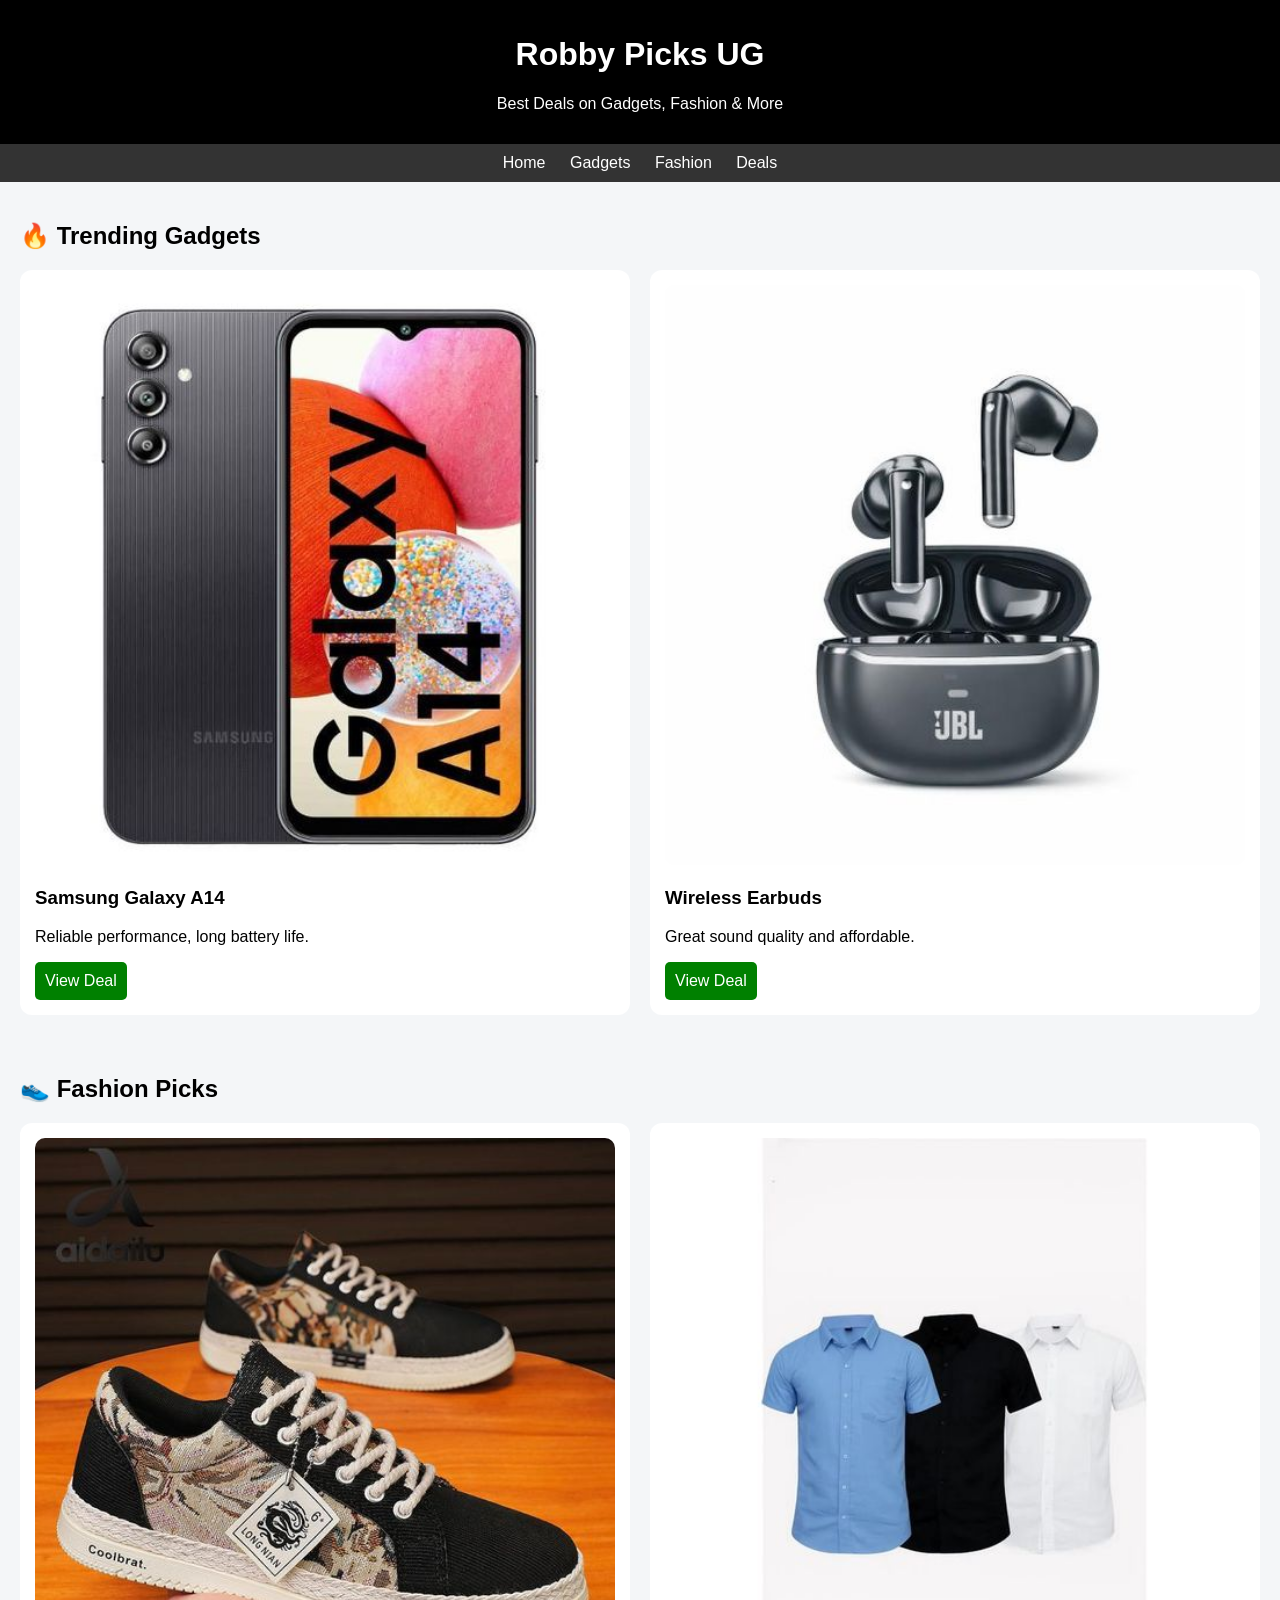
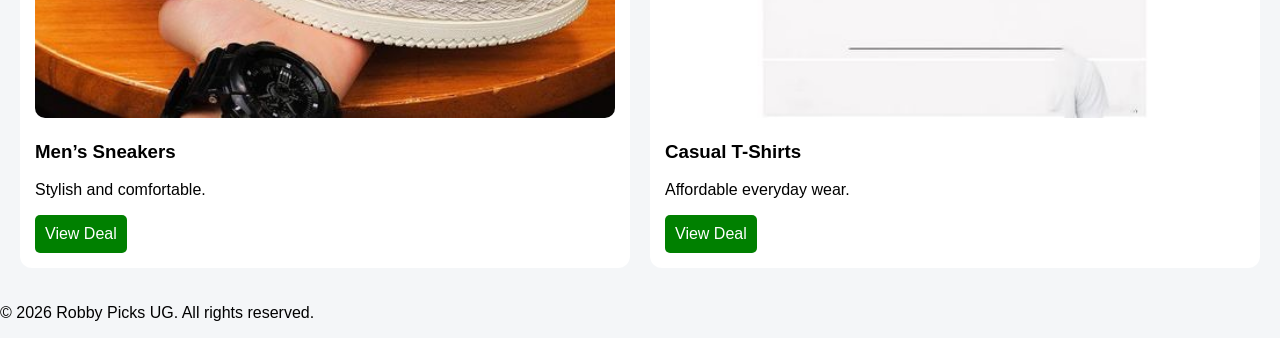
==== index.html @ 212c5e8d "Rename Index.html to index.html" ====
<!DOCTYPE html>
<html>
<head>
  <title>Robby Picks UG</title>
  <link rel="stylesheet" href="styles.css">
</head>

<body>

<header>
  <h1>Robby Picks UG</h1>
  <p>Best Deals on Gadgets, Fashion & More</p>
</header>

<nav>
  <a href="#">Home</a>
  <a href="#">Gadgets</a>
  <a href="#">Fashion</a>
  <a href="#">Deals</a>
</nav>

<div class="section">
  <h2>🔥 Trending Gadgets</h2>

  <div class="products">

    <div class="product">
      <img src="images/SamsungA14.jpg" alt="Samsung Galaxy A14">
      <h3>Samsung Galaxy A14</h3>
      <p>Reliable performance, long battery life.</p>
      <a href="#" class="btn">View Deal</a>
    </div>

    <div class="product">
      <img src="images/Earbuds.jpg" alt="Wireless Earbuds">
      <h3>Wireless Earbuds</h3>
      <p>Great sound quality and affordable.</p>
      <a href="#" class="btn">View Deal</a>
    </div>

  </div>
</div>

<div class="section">
  <h2>👟 Fashion Picks</h2>

  <div class="products">

    <div class="product">
      <img src="images/mens sneakers.jpg" alt="Sneakers">
      <h3>Men’s Sneakers</h3>
      <p>Stylish and comfortable.</p>
      <a href="#" class="btn">View Deal</a>
    </div>

    <div class="product">
      <img src="images/shirts.jpg" alt="T-Shirts">
      <h3>Casual T-Shirts</h3>
      <p>Affordable everyday wear.</p>
      <a href="#" class="btn">View Deal</a>
    </div>

  </div>
</div>
    
</body>
<footer>
    <p>&copy; 2026 Robby Picks UG. All rights reserved.</p>
</footer>

</body>
</html>
---- styles.css ----
body {
  font-family: Arial, sans-serif;
  margin: 0;
  background: #f4f6f8;
}

/* Header */
header {
  background: black;
  color: white;
  padding: 15px;
  text-align: center;
}

/* Navigation */
nav {
  background: #333;
  padding: 10px;
  text-align: center;
}

nav a {
  color: white;
  margin: 10px;
  text-decoration: none;
  transition: 0.3s;
}

nav a:hover {
  color: yellow;
}

/* Sections */
.section {
  padding: 20px;
}

/* Grid layout */
.products {
  display: grid;
  grid-template-columns: repeat(auto-fit, minmax(220px, 1fr));
  gap: 20px;
}

/* Product card */
.product {
  background: white;
  padding: 15px;
  border-radius: 12px;
  transition: 0.3s;
}

.product:hover {
  transform: translateY(-5px);
  box-shadow: 0 8px 20px rgba(0,0,0,0.15);
}

/* Product image */
.product img {
  width: 100%;
  border-radius: 10px;
}

/* Button */
.btn {
  display: inline-block;
  background: green;
  color: white;
  padding: 10px;
  text-decoration: none;
  border-radius: 5px;
  transition: 0.3s;
}

.btn:hover {
  background: darkgreen;
  transform: scale(1.05);
}
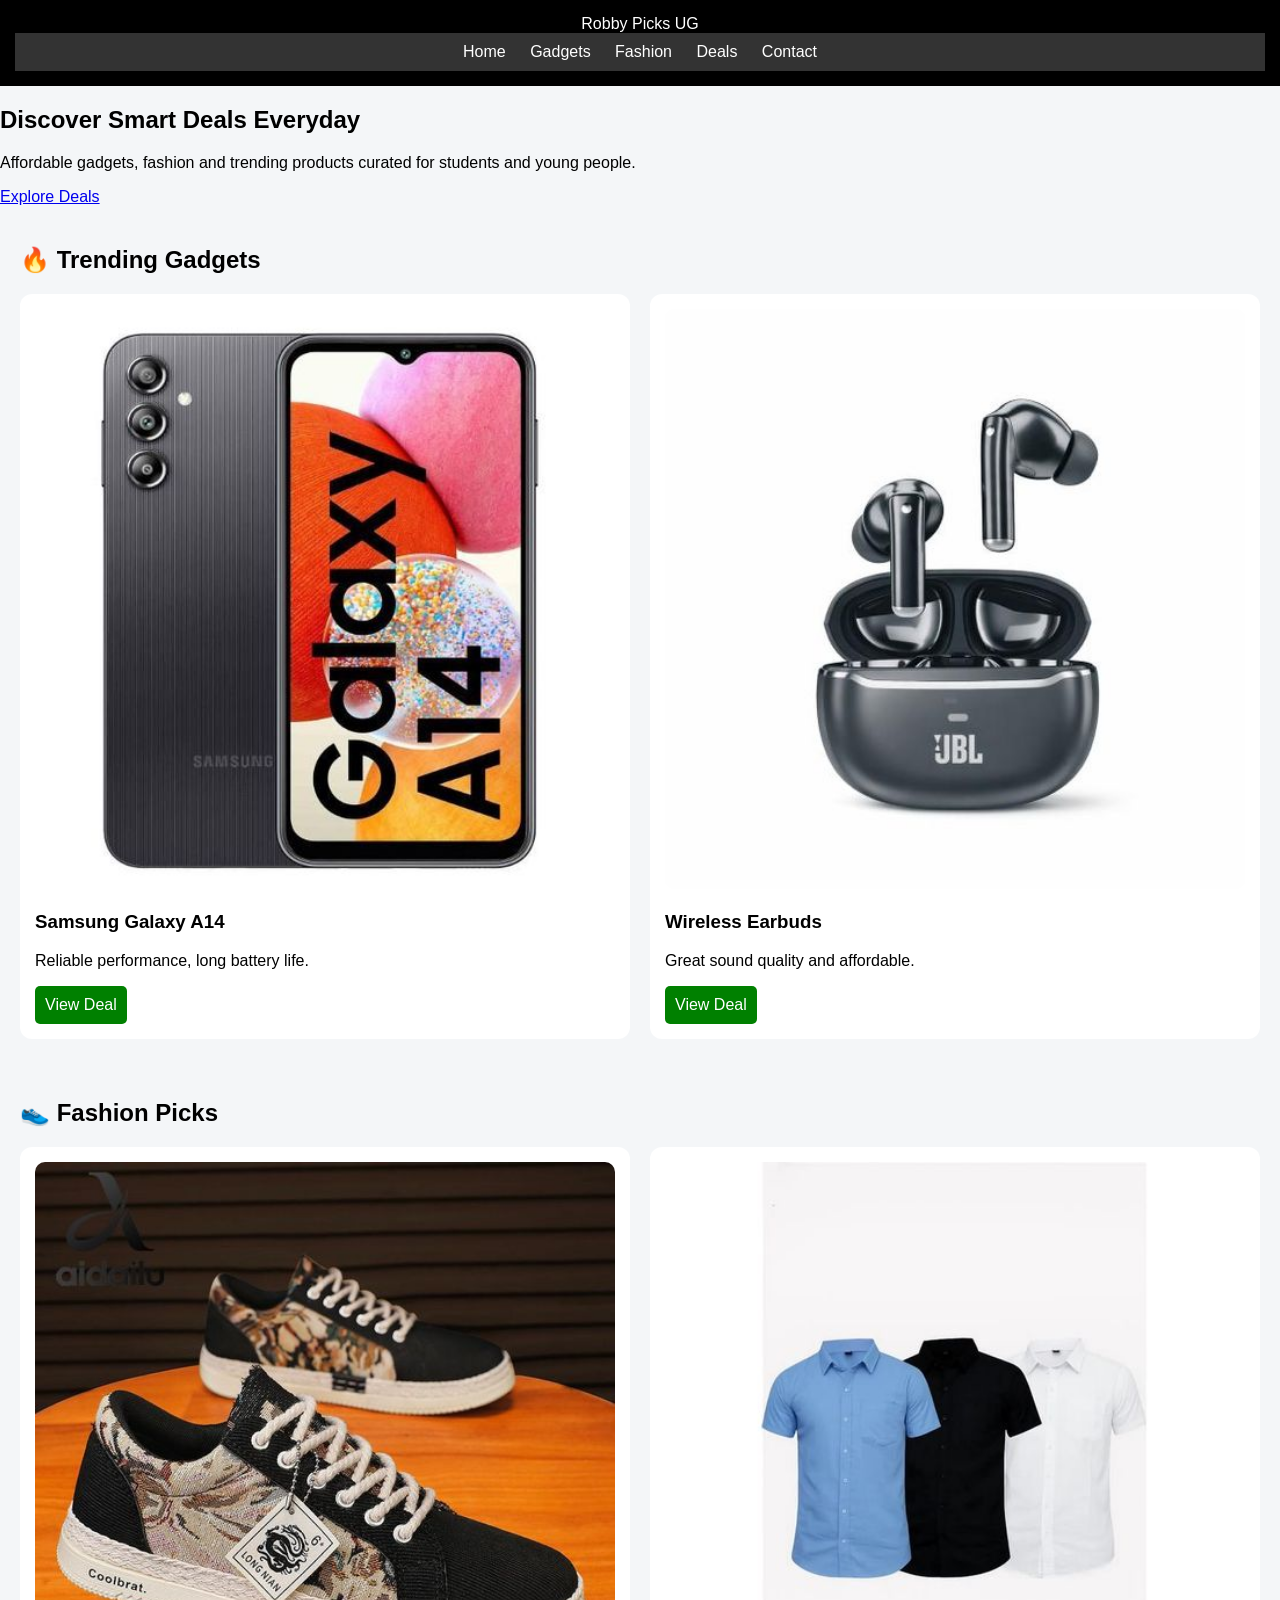
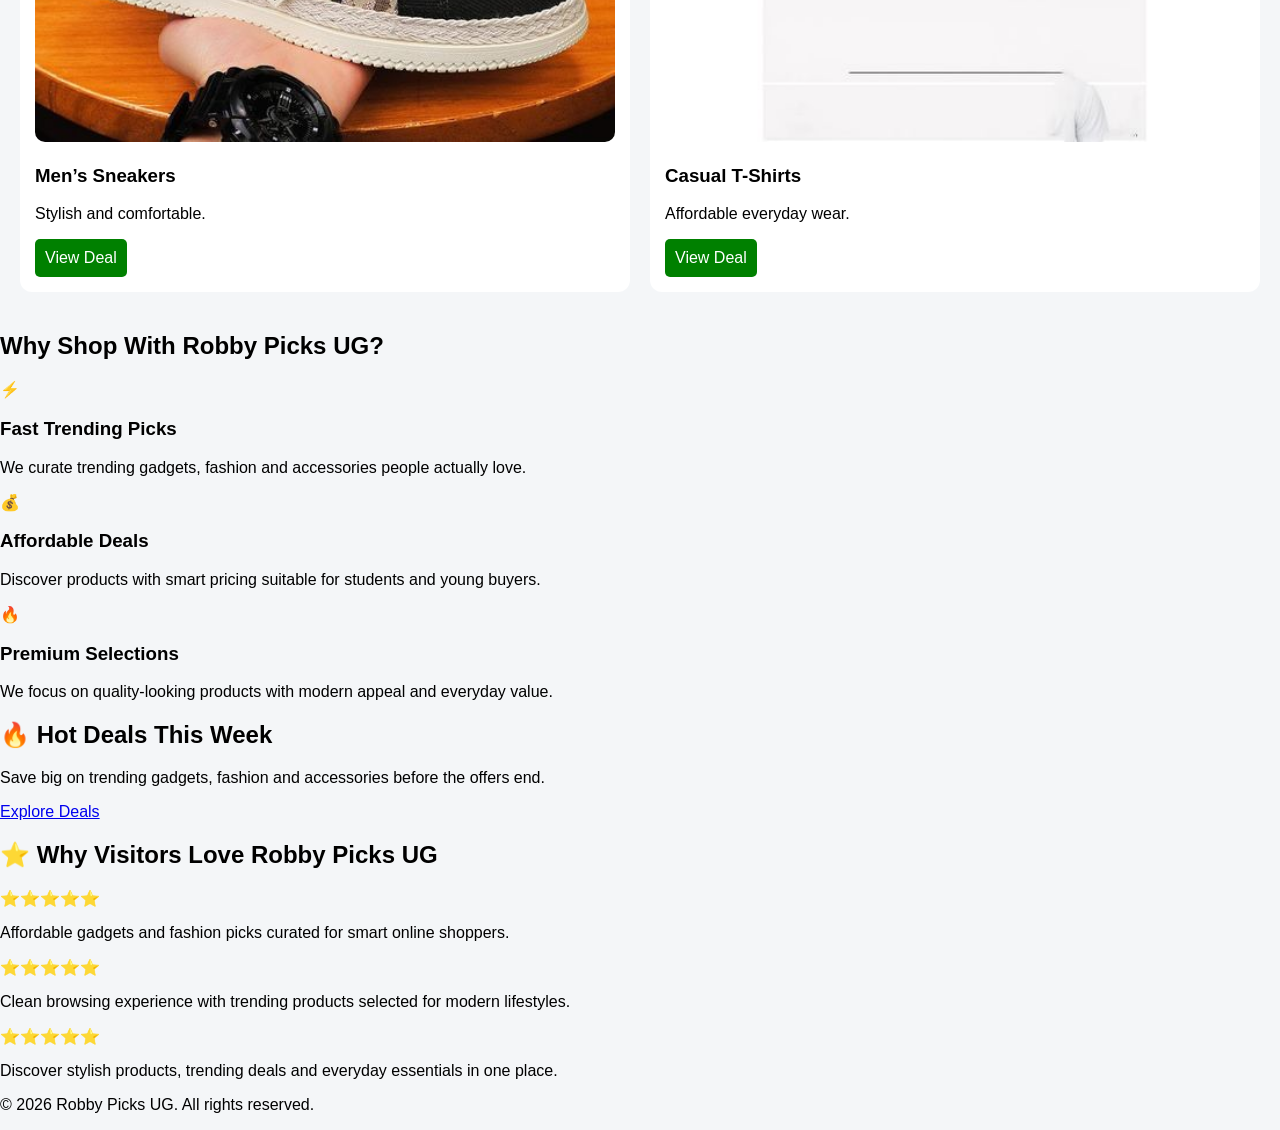
==== commit b78505a5: "Update index.html" ====
--- a/index.html
+++ b/index.html
@@ -7,23 +7,31 @@
 
 <body>
 
+<body>
+
 <header>
-  <h1>Robby Picks UG</h1>
-  <p>Best Deals on Gadgets, Fashion & More</p>
+  <div class="logo">Robby Picks UG</div>
+  <nav>
+    <a href="index.html">Home</a>
+    <a href="gadgets.html">Gadgets</a>
+    <a href="fashion.html">Fashion</a>
+    <a href="deals.html">Deals</a>
+    <a href="contact.html">Contact</a>
+  </nav>
 </header>
 
-<nav>
-  <a href="#">Home</a>
-  <a href="#">Gadgets</a>
-  <a href="#">Fashion</a>
-  <a href="#">Deals</a>
-</nav>
+<section class="hero">
+  <div class="hero-content">
+    <h1>Discover Smart Deals Everyday</h1>
+    <p>Affordable gadgets, fashion and trending products curated for students and young people.</p>
+    <a href="deals.html" class="hero-btn">Explore Deals</a>
+  </div>
+  
+</section>
 
 <div class="section">
   <h2>🔥 Trending Gadgets</h2>
-
   <div class="products">
-
     <div class="product">
       <img src="images/SamsungA14.jpg" alt="Samsung Galaxy A14">
       <h3>Samsung Galaxy A14</h3>
@@ -37,21 +45,20 @@
       <p>Great sound quality and affordable.</p>
       <a href="#" class="btn">View Deal</a>
     </div>
-
   </div>
 </div>
 
 <div class="section">
   <h2>👟 Fashion Picks</h2>
-
   <div class="products">
-
     <div class="product">
       <img src="images/mens sneakers.jpg" alt="Sneakers">
       <h3>Men’s Sneakers</h3>
       <p>Stylish and comfortable.</p>
       <a href="#" class="btn">View Deal</a>
-    </div>
+      
+    </div>
+    
 
     <div class="product">
       <img src="images/shirts.jpg" alt="T-Shirts">
@@ -59,11 +66,137 @@
       <p>Affordable everyday wear.</p>
       <a href="#" class="btn">View Deal</a>
     </div>
-
   </div>
 </div>
-    
-</body>
+<!-- WHY SHOP WITH US -->
+
+<section class="trust-section">
+
+  <h2>Why Shop With Robby Picks UG?</h2>
+
+  <div class="trust-container">
+
+
+    <div class="trust-box">
+
+      <div class="trust-icon">⚡</div>
+
+      <h3>Fast Trending Picks</h3>
+
+      <p>
+        We curate trending gadgets, fashion and accessories people actually love.
+      </p>
+
+    </div>
+
+
+
+    <div class="trust-box">
+
+      <div class="trust-icon">💰</div>
+
+      <h3>Affordable Deals</h3>
+
+      <p>
+        Discover products with smart pricing suitable for students and young buyers.
+      </p>
+
+    </div>
+
+
+
+    <div class="trust-box">
+
+      <div class="trust-icon">🔥</div>
+
+      <h3>Premium Selections</h3>
+
+      <p>
+        We focus on quality-looking products with modern appeal and everyday value.
+      </p>
+
+    </div>
+
+  </div>
+
+</section>
+<!-- FEATURED DEALS BANNER -->
+
+<section class="featured-banner">
+
+  <div class="banner-content">
+
+    <h2>🔥 Hot Deals This Week</h2>
+
+    <p>
+      Save big on trending gadgets, fashion and accessories before the offers end.
+    </p>
+
+    <a href="deals.html" class="banner-btn">
+      Explore Deals
+    </a>
+
+  </div>
+
+</section>
+<!-- WHY VISITORS LOVE US -->
+
+<section class="reviews-section">
+
+  <h2>⭐ Why Visitors Love Robby Picks UG</h2>
+
+  <div class="reviews-container">
+
+
+    <!-- CARD 1 -->
+
+    <div class="review-card">
+
+      <div class="stars">
+        ⭐⭐⭐⭐⭐
+      </div>
+
+      <p>
+        Affordable gadgets and fashion picks curated for smart online shoppers.
+      </p>
+
+    </div>
+
+
+
+    <!-- CARD 2 -->
+
+    <div class="review-card">
+
+      <div class="stars">
+        ⭐⭐⭐⭐⭐
+      </div>
+
+      <p>
+        Clean browsing experience with trending products selected for modern lifestyles.
+      </p>
+
+    </div>
+
+
+    <!-- CARD 3 -->
+
+    <div class="review-card">
+
+      <div class="stars">
+        ⭐⭐⭐⭐⭐
+      </div>
+
+      <p>
+        Discover stylish products, trending deals and everyday essentials in one place.
+      </p>
+
+    </div>
+
+  </div>
+
+</section>
+
 <footer>
     <p>&copy; 2026 Robby Picks UG. All rights reserved.</p>
 </footer>
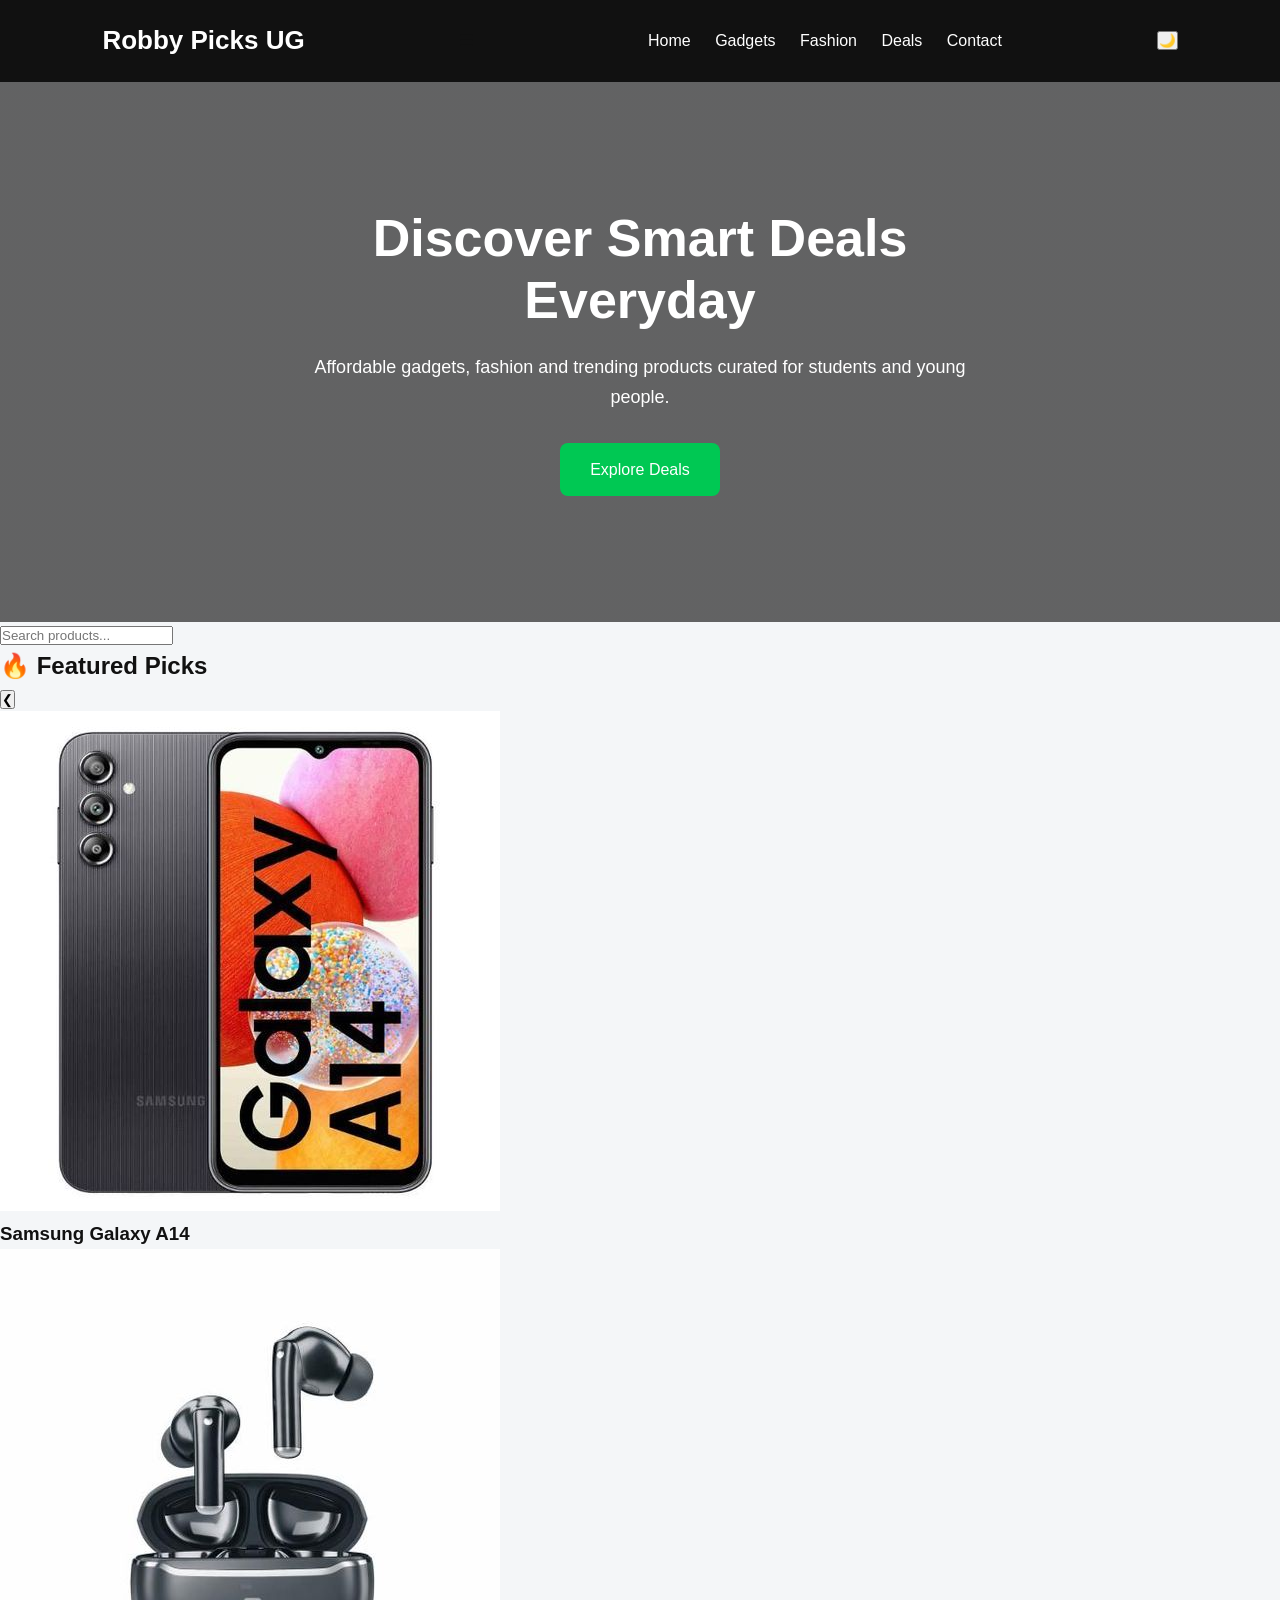
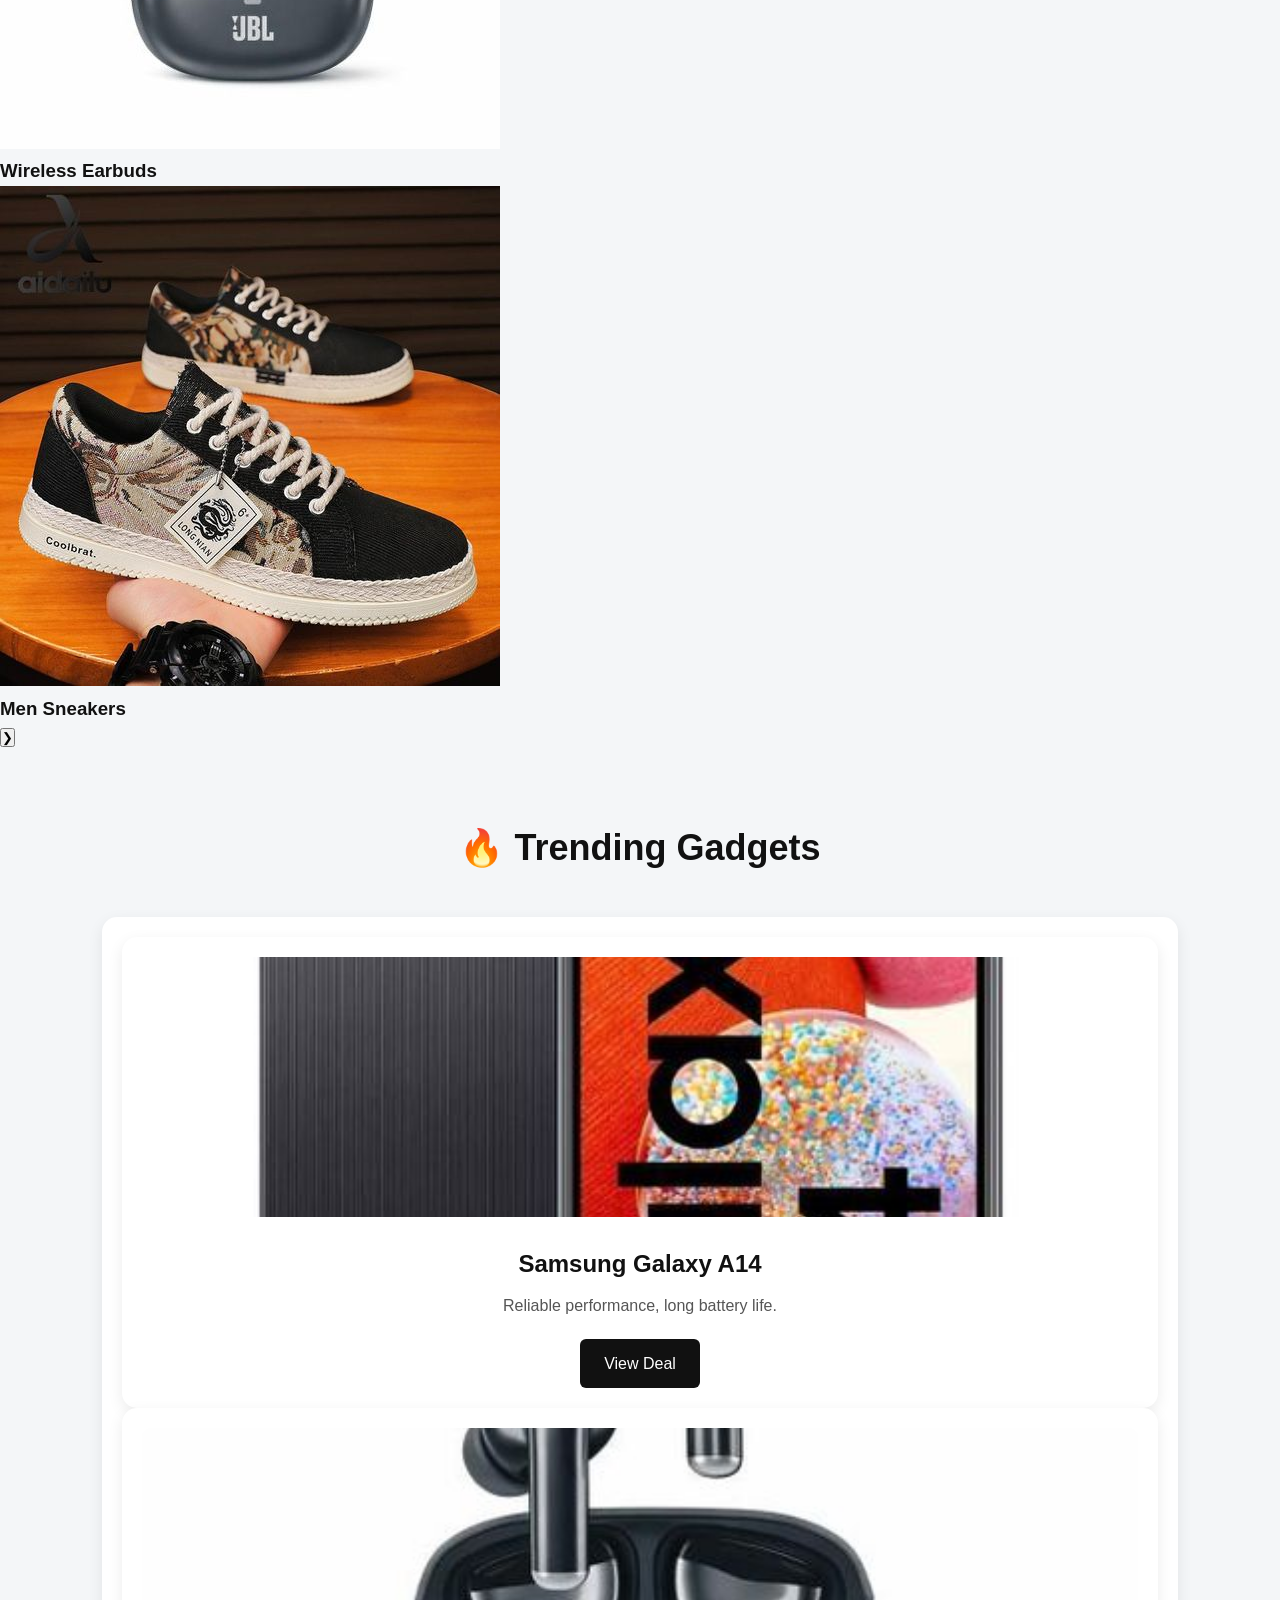
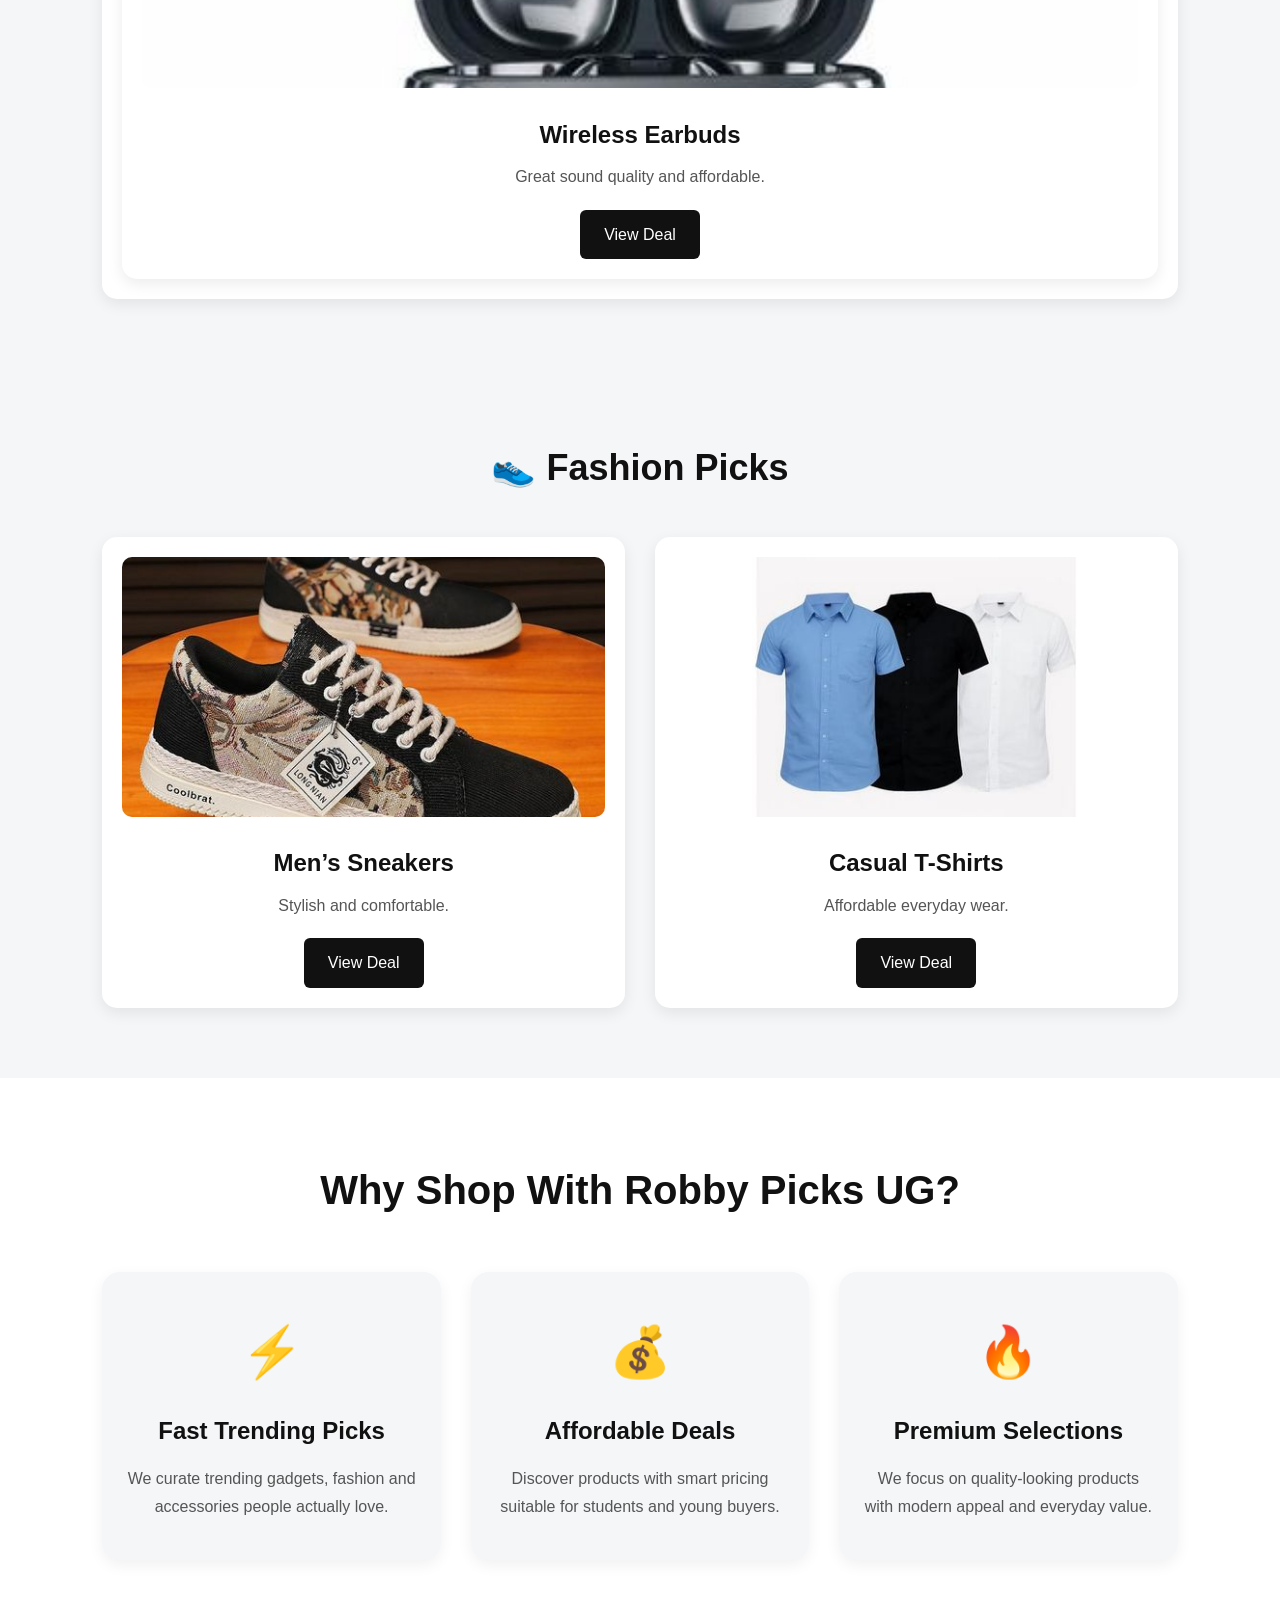
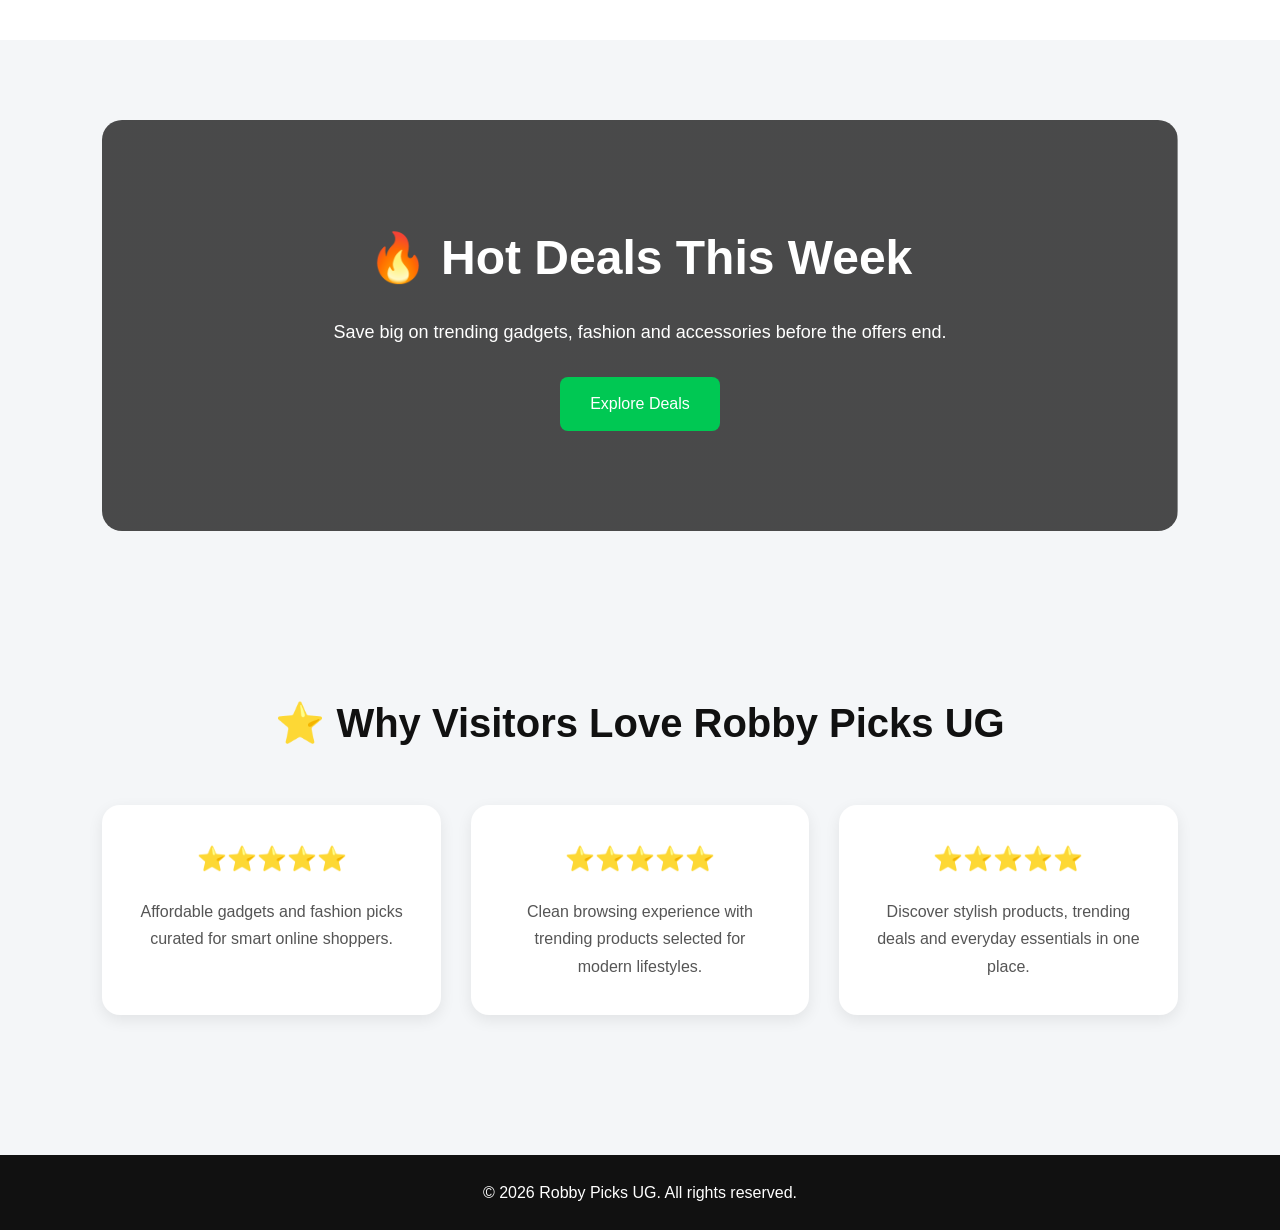
==== commit 19449838: "Update index.html" ====
--- a/index.html
+++ b/index.html
@@ -6,18 +6,25 @@
 </head>
 
 <body>
-
+<script scr="script.js">
+</script>
 <body>
 
 <header>
   <div class="logo">Robby Picks UG</div>
-  <nav>
+  <div class="menu-toggle" id="menuToggle">
+  ☰
+</div>
+  <nav id="navbar">
     <a href="index.html">Home</a>
     <a href="gadgets.html">Gadgets</a>
     <a href="fashion.html">Fashion</a>
     <a href="deals.html">Deals</a>
     <a href="contact.html">Contact</a>
   </nav>
+  <button id="darkModeToggle">
+  🌙
+</button>
 </header>
 
 <section class="hero">
@@ -29,16 +36,60 @@
   
 </section>
 
+ <!-- SEARCH BAR -->
+<div class="search-container">
+  <input
+  type="text"
+  id="searchInput"
+  placeholder="Search products...">
+
+</div>
+
+<!-- FEATURED SLIDER -->
+<section class="slider-section">
+  <h2>🔥 Featured Picks</h2>
+  <div class="slider-container">
+    <button class="slider-btn prev" id="prevBtn">
+      ❮
+    </button>
+    <div class="slider-track" id="sliderTrack">
+
+      <!-- ITEM 1 -->
+      <div class="slide">
+        <img src="images/SamsungA14.jpg"
+        alt="Samsung">
+        <h3>Samsung Galaxy A14</h3>
+      </div>
+
+      <!-- ITEM 2 -->
+      <div class="slide">
+        <img src="images/Earbuds.jpg"
+        alt="Earbuds">
+        <h3>Wireless Earbuds</h3>
+      </div>
+
+      <!-- ITEM 3 -->
+      <div class="slide">
+        <img src="images/mens sneakers.jpg"
+        alt="Sneakers">
+        <h3>Men Sneakers</h3>
+      </div>
+    </div>
+    <button class="slider-btn next" id="nextBtn">
+      ❯
+    </button>
+  </div>
+  
+</section>
 <div class="section">
   <h2>🔥 Trending Gadgets</h2>
-  <div class="products">
+  <div class="product searchable">
     <div class="product">
       <img src="images/SamsungA14.jpg" alt="Samsung Galaxy A14">
       <h3>Samsung Galaxy A14</h3>
       <p>Reliable performance, long battery life.</p>
       <a href="#" class="btn">View Deal</a>
     </div>
-
     <div class="product">
       <img src="images/Earbuds.jpg" alt="Wireless Earbuds">
       <h3>Wireless Earbuds</h3>
@@ -47,7 +98,6 @@
     </div>
   </div>
 </div>
-
 <div class="section">
   <h2>👟 Fashion Picks</h2>
   <div class="products">
@@ -58,8 +108,6 @@
       <a href="#" class="btn">View Deal</a>
       
     </div>
-    
-
     <div class="product">
       <img src="images/shirts.jpg" alt="T-Shirts">
       <h3>Casual T-Shirts</h3>
@@ -68,138 +116,95 @@
     </div>
   </div>
 </div>
+
 <!-- WHY SHOP WITH US -->
-
-<section class="trust-section">
-
+<section class="trust-section reveal">
   <h2>Why Shop With Robby Picks UG?</h2>
-
   <div class="trust-container">
-
-
     <div class="trust-box">
-
       <div class="trust-icon">⚡</div>
-
       <h3>Fast Trending Picks</h3>
-
-      <p>
-        We curate trending gadgets, fashion and accessories people actually love.
-      </p>
-
-    </div>
-
-
+      <p>We curate trending gadgets, fashion and accessories people actually love.
+      </p>
+
+    </div>
 
     <div class="trust-box">
-
       <div class="trust-icon">💰</div>
-
       <h3>Affordable Deals</h3>
-
       <p>
         Discover products with smart pricing suitable for students and young buyers.
       </p>
-
-    </div>
-
-
-
+    </div>
     <div class="trust-box">
-
       <div class="trust-icon">🔥</div>
-
       <h3>Premium Selections</h3>
-
       <p>
         We focus on quality-looking products with modern appeal and everyday value.
       </p>
-
-    </div>
-
-  </div>
-
-</section>
+    </div>
+  </div>
+</section>
+
 <!-- FEATURED DEALS BANNER -->
-
-<section class="featured-banner">
-
+<section class="featured-banner reveal">
   <div class="banner-content">
-
     <h2>🔥 Hot Deals This Week</h2>
-
     <p>
       Save big on trending gadgets, fashion and accessories before the offers end.
     </p>
-
     <a href="deals.html" class="banner-btn">
       Explore Deals
     </a>
-
-  </div>
-
-</section>
+  </div>
+
+</section>
+
 <!-- WHY VISITORS LOVE US -->
-
-<section class="reviews-section">
-
+<section class="reviews-section reveal">
   <h2>⭐ Why Visitors Love Robby Picks UG</h2>
-
   <div class="reviews-container">
 
-
     <!-- CARD 1 -->
-
     <div class="review-card">
-
       <div class="stars">
         ⭐⭐⭐⭐⭐
       </div>
-
       <p>
         Affordable gadgets and fashion picks curated for smart online shoppers.
       </p>
-
-    </div>
-
-
+    </div>
 
     <!-- CARD 2 -->
-
     <div class="review-card">
-
       <div class="stars">
         ⭐⭐⭐⭐⭐
       </div>
-
       <p>
         Clean browsing experience with trending products selected for modern lifestyles.
       </p>
-
-    </div>
-
+    </div>
 
     <!-- CARD 3 -->
-
     <div class="review-card">
-
       <div class="stars">
         ⭐⭐⭐⭐⭐
       </div>
-
       <p>
         Discover stylish products, trending deals and everyday essentials in one place.
       </p>
-
-    </div>
-
-  </div>
-
-</section>
-
+    </div>
+  </div>
+</section>
 <footer>
     <p>&copy; 2026 Robby Picks UG. All rights reserved.</p>
 </footer>
 
+<!-- BACK TO TOP BUTTON -->
+<button id="backToTop">
+  ↑
+</button>
+<script src="script.js"></script>
+
 </body>
 </html>
--- a/styles.css
+++ b/styles.css
@@ -1,78 +1,615 @@
+/* =========================================
+   ROBBY PICKS UG - PREMIUM CSS
+========================================= */
+
+
+/* ===== GLOBAL RESET ===== */
+
+* {
+  margin: 0;
+  padding: 0;
+  box-sizing: border-box;
+}
+
+
+/* ===== BODY ===== */
+
 body {
   font-family: Arial, sans-serif;
-  margin: 0;
   background: #f4f6f8;
-}
-
-/* Header */
+  color: #111;
+  line-height: 1.6;
+}
+
+
+/* =========================================
+   HEADER / NAVBAR
+========================================= */
+
 header {
-  background: black;
-  color: white;
-  padding: 15px;
+  display: flex;
+  justify-content: space-between;
+  align-items: center;
+
+  padding: 20px 8%;
+
+  background: #111;
+
+  position: sticky;
+  top: 0;
+
+  z-index: 1000;
+}
+
+.logo {
+  color: white;
+  font-size: 26px;
+  font-weight: bold;
+}
+
+nav a {
+  color: white;
+  text-decoration: none;
+
+  margin-left: 20px;
+
+  transition: 0.3s;
+}
+
+nav a:hover {
+  color: #00c853;
+}
+
+
+/* =========================================
+   HERO SECTION
+========================================= */
+
+.hero {
+
+  height: 60vh;
+
+  background:
+  linear-gradient(rgba(0,0,0,0.6),
+  rgba(0,0,0,0.6)),
+  url('images/hero.jpg');
+
+  background-size: cover;
+  background-position: center;
+
+  display: flex;
+  justify-content: center;
+  align-items: center;
+
   text-align: center;
-}
-
-/* Navigation */
-nav {
-  background: #333;
-  padding: 10px;
+
+  color: white;
+
+  padding: 40px 20px;
+}
+
+.hero-content {
+  max-width: 700px;
+}
+
+.hero-content h1 {
+  font-size: 52px;
+  margin-bottom: 20px;
+  line-height: 1.2;
+}
+
+.hero-content p {
+  font-size: 18px;
+  margin-bottom: 30px;
+  line-height: 1.7;
+}
+
+
+/* HERO BUTTON */
+
+.hero-btn {
+
+  display: inline-block;
+
+  background: #00c853;
+
+  color: white;
+
+  padding: 14px 30px;
+
+  border-radius: 8px;
+
+  text-decoration: none;
+
+  transition: 0.3s;
+}
+
+.hero-btn:hover {
+  background: #009624;
+  transform: scale(1.05);
+}
+
+
+/* =========================================
+   PRODUCT SECTIONS
+========================================= */
+
+.section {
+  padding: 70px 8%;
+}
+
+.section h2 {
   text-align: center;
-}
-
-nav a {
-  color: white;
-  margin: 10px;
+  margin-bottom: 40px;
+  font-size: 36px;
+}
+
+
+/* PRODUCT GRID */
+
+.products {
+
+  display: grid;
+
+  grid-template-columns:
+  repeat(auto-fit, minmax(260px, 1fr));
+
+  gap: 30px;
+}
+
+
+/* PRODUCT CARD */
+
+.product {
+
+  background: white;
+
+  padding: 20px;
+
+  border-radius: 15px;
+
+  text-align: center;
+
+  transition: 0.3s;
+
+  box-shadow: 0 5px 15px rgba(0,0,0,0.08);
+}
+
+.product:hover {
+
+  transform: translateY(-8px);
+
+  box-shadow: 0 12px 25px rgba(0,0,0,0.15);
+}
+
+
+/* PRODUCT IMAGE */
+
+.product img {
+
+  width: 100%;
+
+  height: 260px;
+
+  object-fit: cover;
+
+  border-radius: 10px;
+
+  margin-bottom: 20px;
+}
+
+
+/* PRODUCT TEXT */
+
+.product h3 {
+  margin-bottom: 10px;
+  font-size: 24px;
+}
+
+.product p {
+  color: #555;
+  margin-bottom: 20px;
+}
+
+
+/* PRODUCT BUTTON */
+
+.btn {
+
+  display: inline-block;
+
+  background: #111;
+
+  color: white;
+
+  padding: 12px 24px;
+
+  border-radius: 6px;
+
   text-decoration: none;
-  transition: 0.3s;
-}
-
-nav a:hover {
-  color: yellow;
-}
-
-/* Sections */
-.section {
-  padding: 20px;
-}
-
-/* Grid layout */
-.products {
+
+  transition: 0.3s;
+}
+
+.btn:hover {
+  background: #00c853;
+}
+
+
+/* =========================================
+   TRUST SECTION
+========================================= */
+
+.trust-section {
+
+  padding: 80px 8%;
+
+  background: white;
+
+  text-align: center;
+}
+
+.trust-section h2 {
+
+  font-size: 40px;
+
+  margin-bottom: 50px;
+}
+
+
+/* TRUST GRID */
+
+.trust-container {
+
   display: grid;
-  grid-template-columns: repeat(auto-fit, minmax(220px, 1fr));
-  gap: 20px;
-}
-
-/* Product card */
-.product {
+
+  grid-template-columns:
+  repeat(auto-fit, minmax(250px, 1fr));
+
+  gap: 30px;
+}
+
+
+/* TRUST BOX */
+
+.trust-box {
+
+  background: #f4f6f8;
+
+  padding: 40px 25px;
+
+  border-radius: 18px;
+
+  transition: 0.3s;
+
+  box-shadow: 0 5px 15px rgba(0,0,0,0.06);
+}
+
+.trust-box:hover {
+
+  transform: translateY(-10px);
+
+  box-shadow: 0 12px 25px rgba(0,0,0,0.12);
+}
+
+
+/* TRUST ICON */
+
+.trust-icon {
+
+  font-size: 50px;
+
+  margin-bottom: 20px;
+}
+
+
+/* TRUST TEXT */
+
+.trust-box h3 {
+
+  margin-bottom: 15px;
+
+  font-size: 24px;
+}
+
+.trust-box p {
+
+  color: #555;
+
+  line-height: 1.7;
+}
+
+
+/* =========================================
+   FEATURED BANNER
+========================================= */
+
+.featured-banner {
+
+  margin: 80px 8%;
+
+  border-radius: 20px;
+
+  overflow: hidden;
+
+  background:
+  linear-gradient(rgba(0,0,0,0.7),
+  rgba(0,0,0,0.7)),
+  url('images/hero.jpg');
+
+  background-size: cover;
+  background-position: center;
+
+  padding: 100px 40px;
+
+  text-align: center;
+
+  color: white;
+}
+
+
+/* BANNER TEXT */
+
+.banner-content h2 {
+
+  font-size: 48px;
+
+  margin-bottom: 20px;
+}
+
+.banner-content p {
+
+  font-size: 18px;
+
+  max-width: 700px;
+
+  margin: auto;
+
+  margin-bottom: 30px;
+
+  line-height: 1.7;
+}
+
+
+/* BANNER BUTTON */
+
+.banner-btn {
+
+  display: inline-block;
+
+  background: #00c853;
+
+  color: white;
+
+  padding: 14px 30px;
+
+  border-radius: 8px;
+
+  text-decoration: none;
+
+  transition: 0.3s;
+}
+
+.banner-btn:hover {
+
+  background: #009624;
+
+  transform: scale(1.05);
+}
+
+
+/* =========================================
+   REVIEWS SECTION
+========================================= */
+
+.reviews-section {
+
+  padding: 80px 8%;
+
+  background: #f4f6f8;
+
+  text-align: center;
+}
+
+.reviews-section h2 {
+
+  font-size: 40px;
+
+  margin-bottom: 50px;
+}
+
+
+/* REVIEWS GRID */
+
+.reviews-container {
+
+  display: grid;
+
+  grid-template-columns:
+  repeat(auto-fit, minmax(280px, 1fr));
+
+  gap: 30px;
+}
+
+
+/* REVIEW CARD */
+
+.review-card {
+
   background: white;
-  padding: 15px;
-  border-radius: 12px;
-  transition: 0.3s;
-}
-
-.product:hover {
-  transform: translateY(-5px);
-  box-shadow: 0 8px 20px rgba(0,0,0,0.15);
-}
-
-/* Product image */
-.product img {
-  width: 100%;
-  border-radius: 10px;
-}
-
-/* Button */
-.btn {
-  display: inline-block;
-  background: green;
-  color: white;
-  padding: 10px;
+
+  padding: 35px;
+
+  border-radius: 18px;
+
+  transition: 0.3s;
+
+  box-shadow: 0 5px 15px rgba(0,0,0,0.08);
+}
+
+.review-card:hover {
+
+  transform: translateY(-10px);
+
+  box-shadow: 0 12px 25px rgba(0,0,0,0.12);
+}
+
+
+/* STARS */
+
+.stars {
+
+  font-size: 24px;
+
+  margin-bottom: 20px;
+}
+
+
+/* REVIEW TEXT */
+
+.review-card p {
+
+  color: #555;
+
+  line-height: 1.7;
+}
+
+
+/* =========================================
+   WHATSAPP BUTTON
+========================================= */
+
+.whatsapp-btn {
+
+  position: fixed;
+
+  bottom: 25px;
+  right: 25px;
+
+  width: 65px;
+  height: 65px;
+
+  background: #25D366;
+
+  color: white;
+
+  font-size: 32px;
+
+  border-radius: 50%;
+
+  display: flex;
+  justify-content: center;
+  align-items: center;
+
   text-decoration: none;
-  border-radius: 5px;
-  transition: 0.3s;
-}
-
-.btn:hover {
-  background: darkgreen;
-  transform: scale(1.05);
-}+
+  box-shadow: 0 5px 15px rgba(0,0,0,0.2);
+
+  transition: 0.3s;
+
+  z-index: 1000;
+}
+
+.whatsapp-btn:hover {
+
+  transform: scale(1.1);
+
+  background: #1ebe5d;
+}
+
+
+/* =========================================
+   FOOTER
+========================================= */
+
+footer {
+
+  text-align: center;
+
+  padding: 25px;
+
+  background: #111;
+
+  color: white;
+
+  margin-top: 60px;
+}
+
+
+/* =========================================
+   MOBILE RESPONSIVE
+========================================= */
+
+@media (max-width: 768px) {
+
+  header {
+
+    flex-direction: column;
+
+    padding: 15px 5%;
+  }
+
+  nav {
+
+    margin-top: 10px;
+  }
+
+  nav a {
+
+    margin: 0 10px;
+
+    font-size: 14px;
+  }
+
+  .hero {
+
+    height: 45vh;
+
+    padding: 50px 20px;
+  }
+
+  .hero-content h1 {
+
+    font-size: 32px;
+
+    line-height: 1.3;
+  }
+
+  .hero-content p {
+
+    font-size: 15px;
+  }
+
+  .section {
+
+    padding: 50px 5%;
+  }
+
+  .section h2,
+  .trust-section h2,
+  .reviews-section h2 {
+
+    font-size: 30px;
+  }
+
+  .banner-content h2 {
+
+    font-size: 34px;
+  }
+
+  .banner-content p {
+
+    font-size: 15px;
+  }
+
+  .featured-banner {
+
+    padding: 70px 20px;
+  }
+
+  .product img {
+
+    height: 220px;
+  }
+
+}
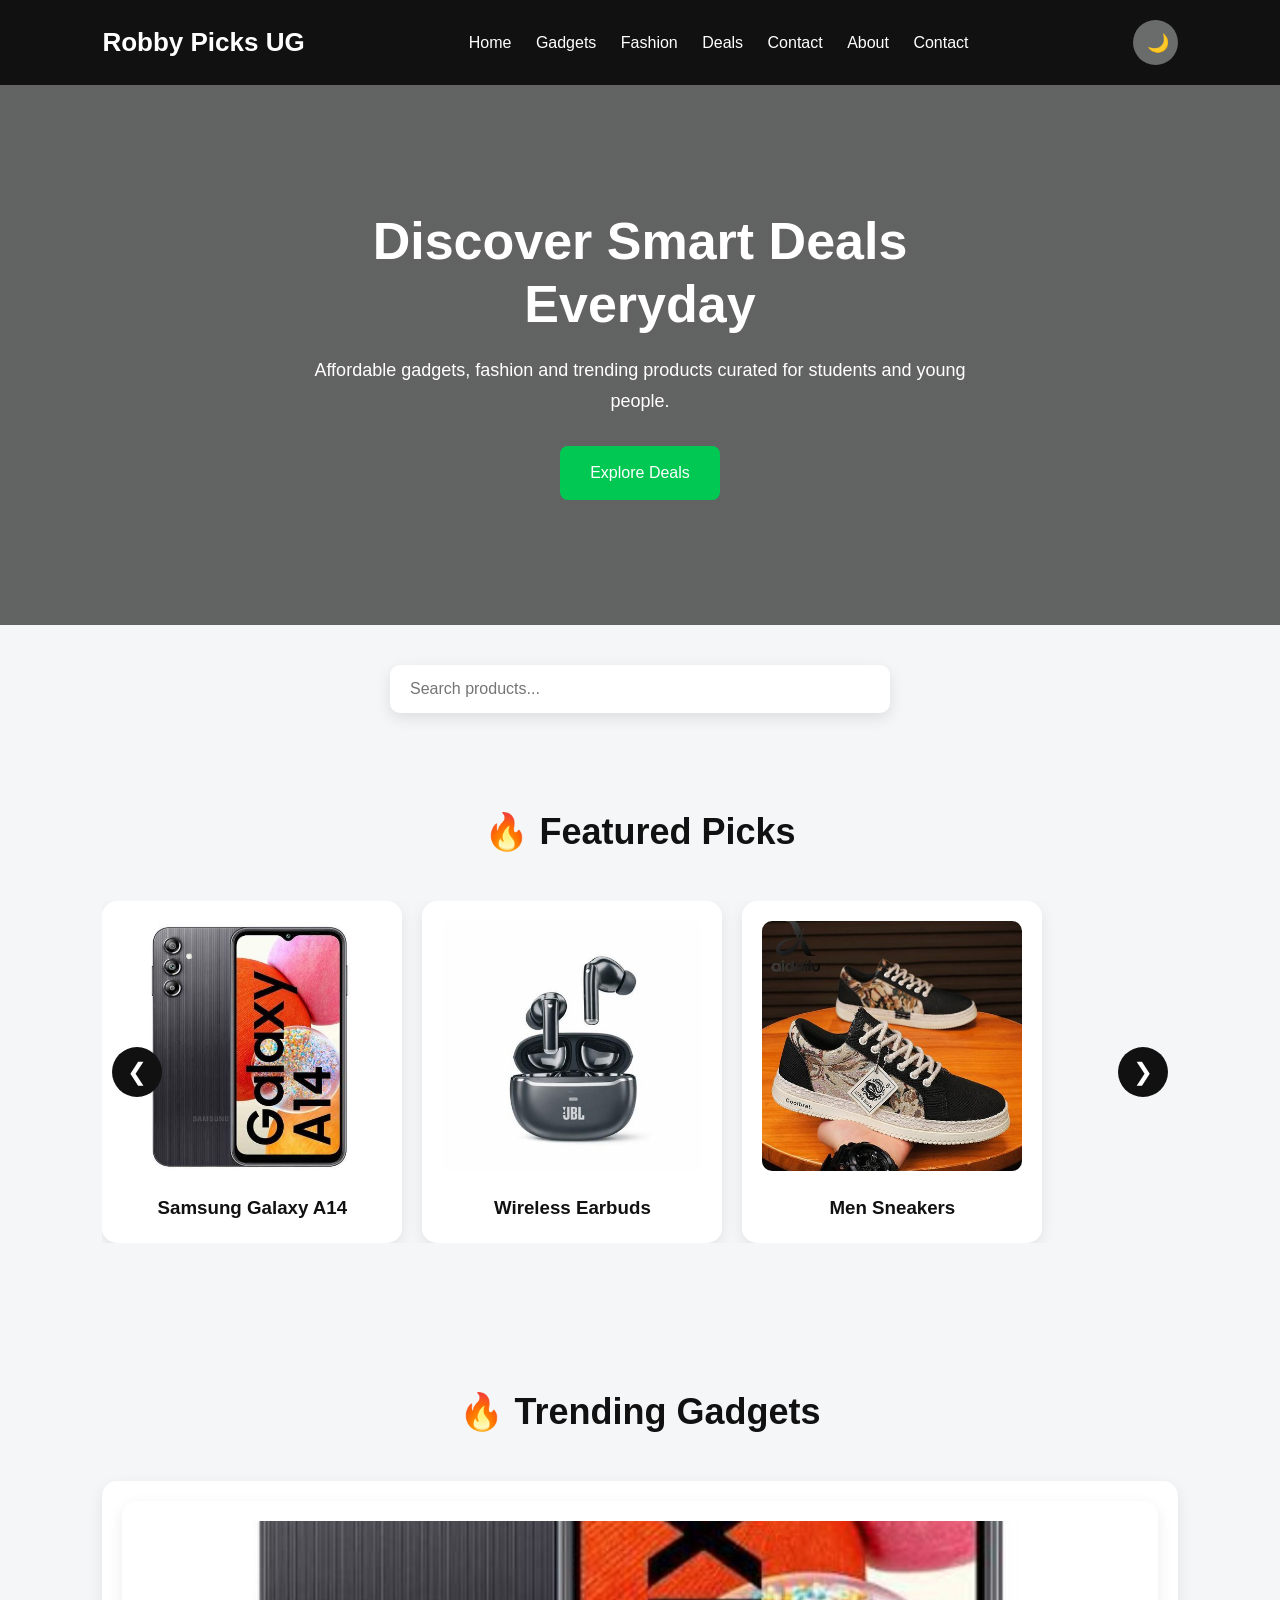
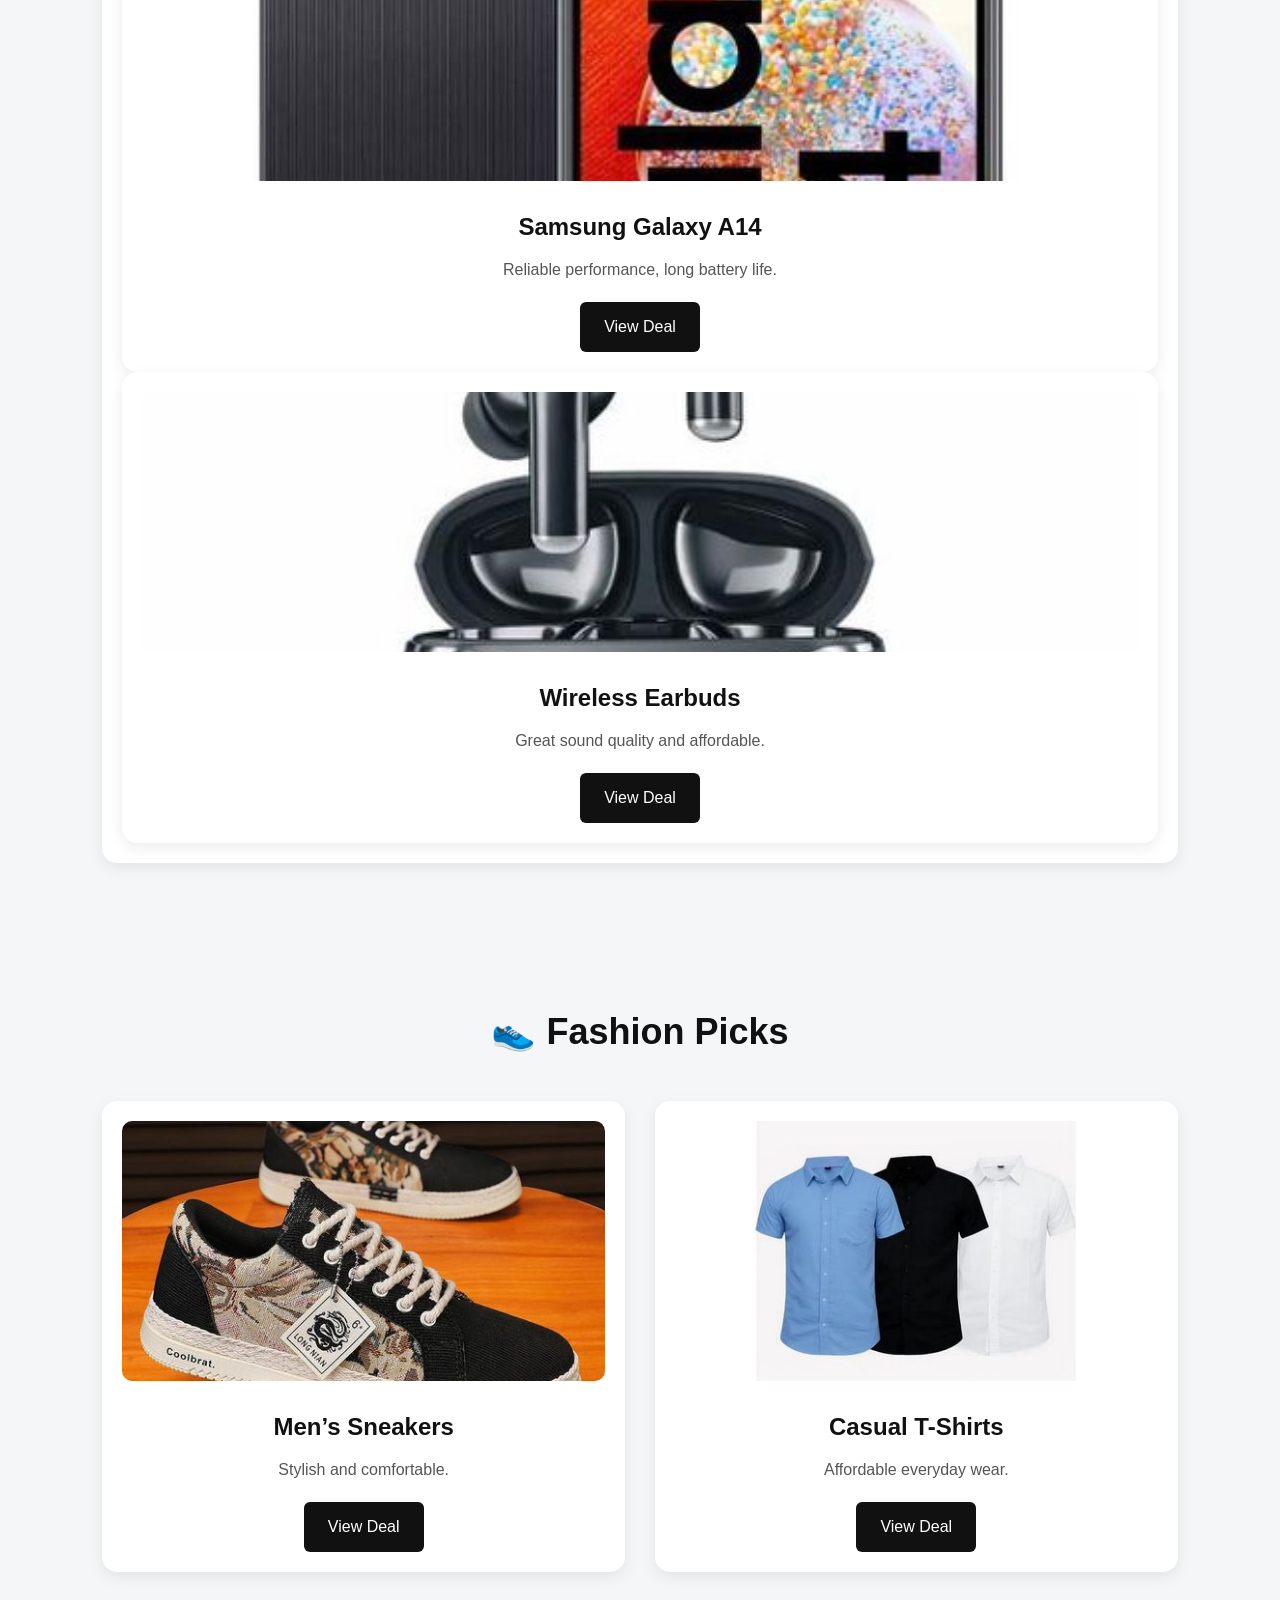
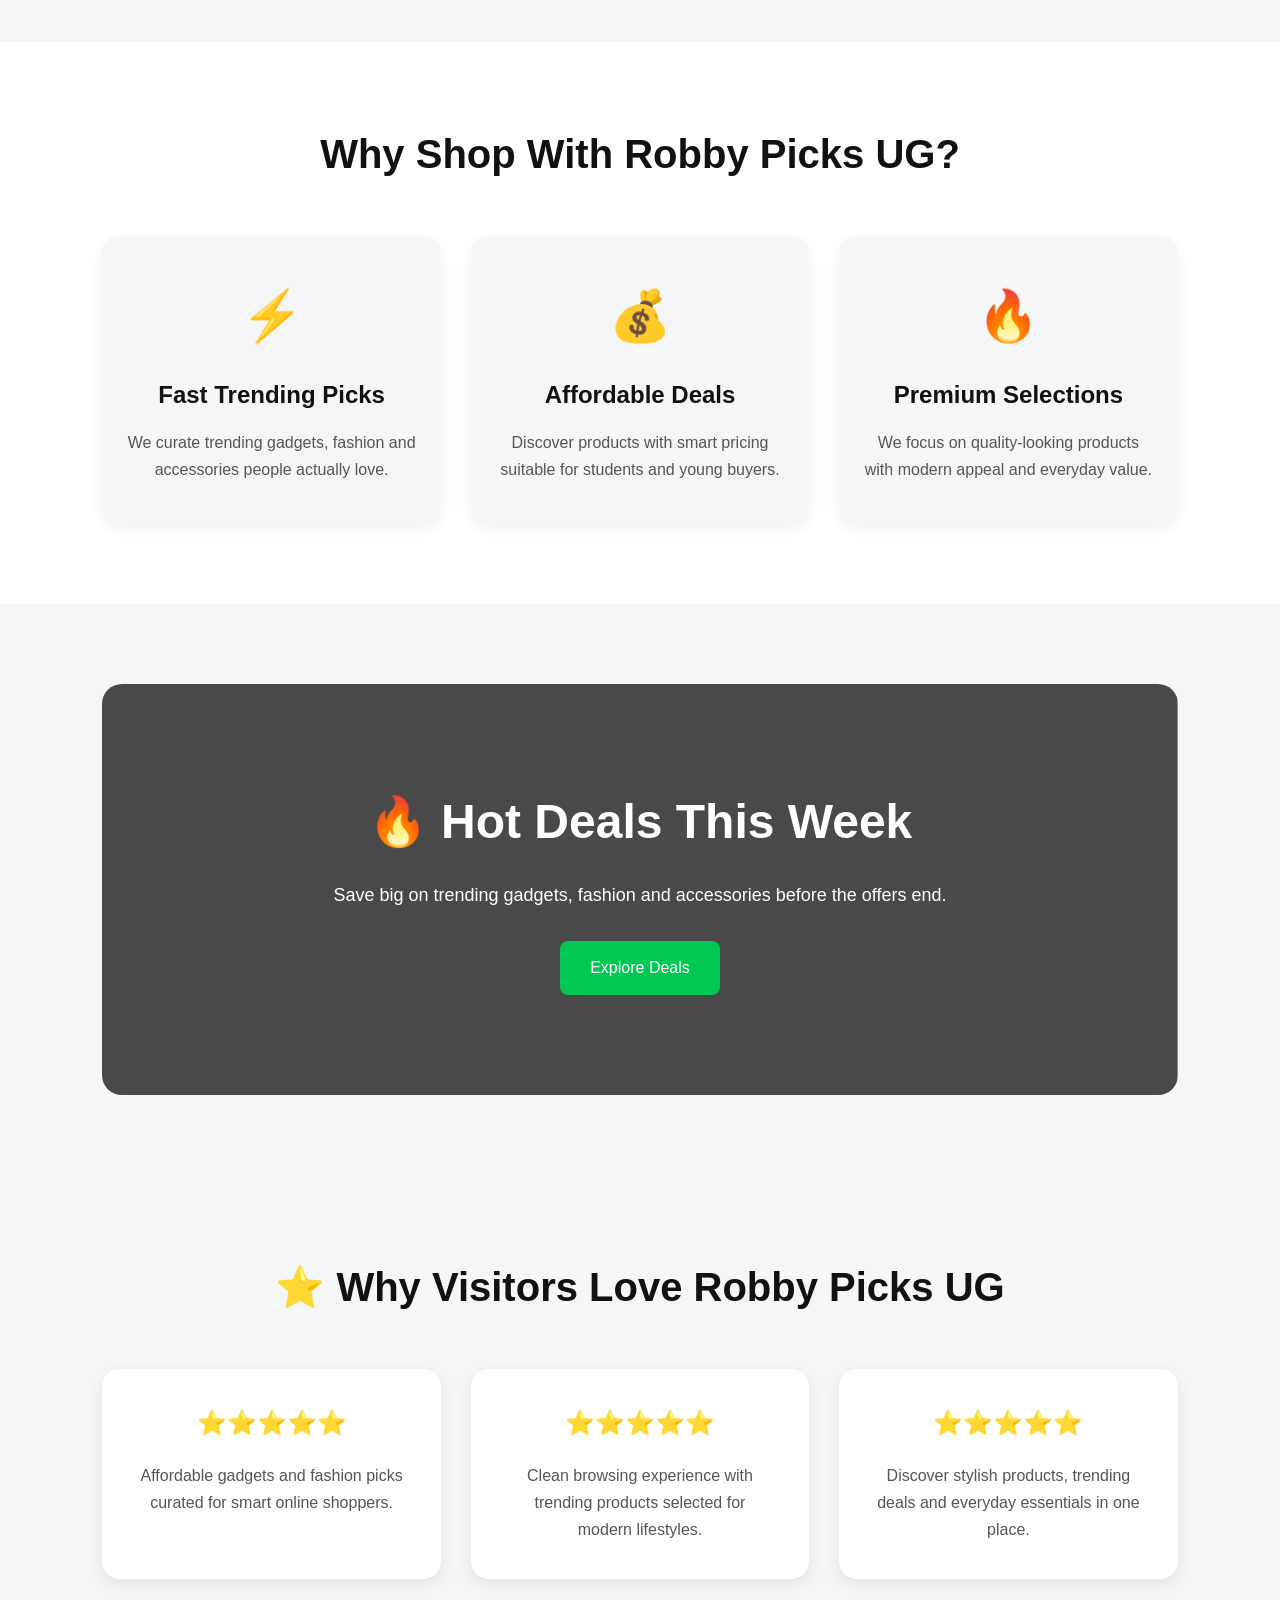
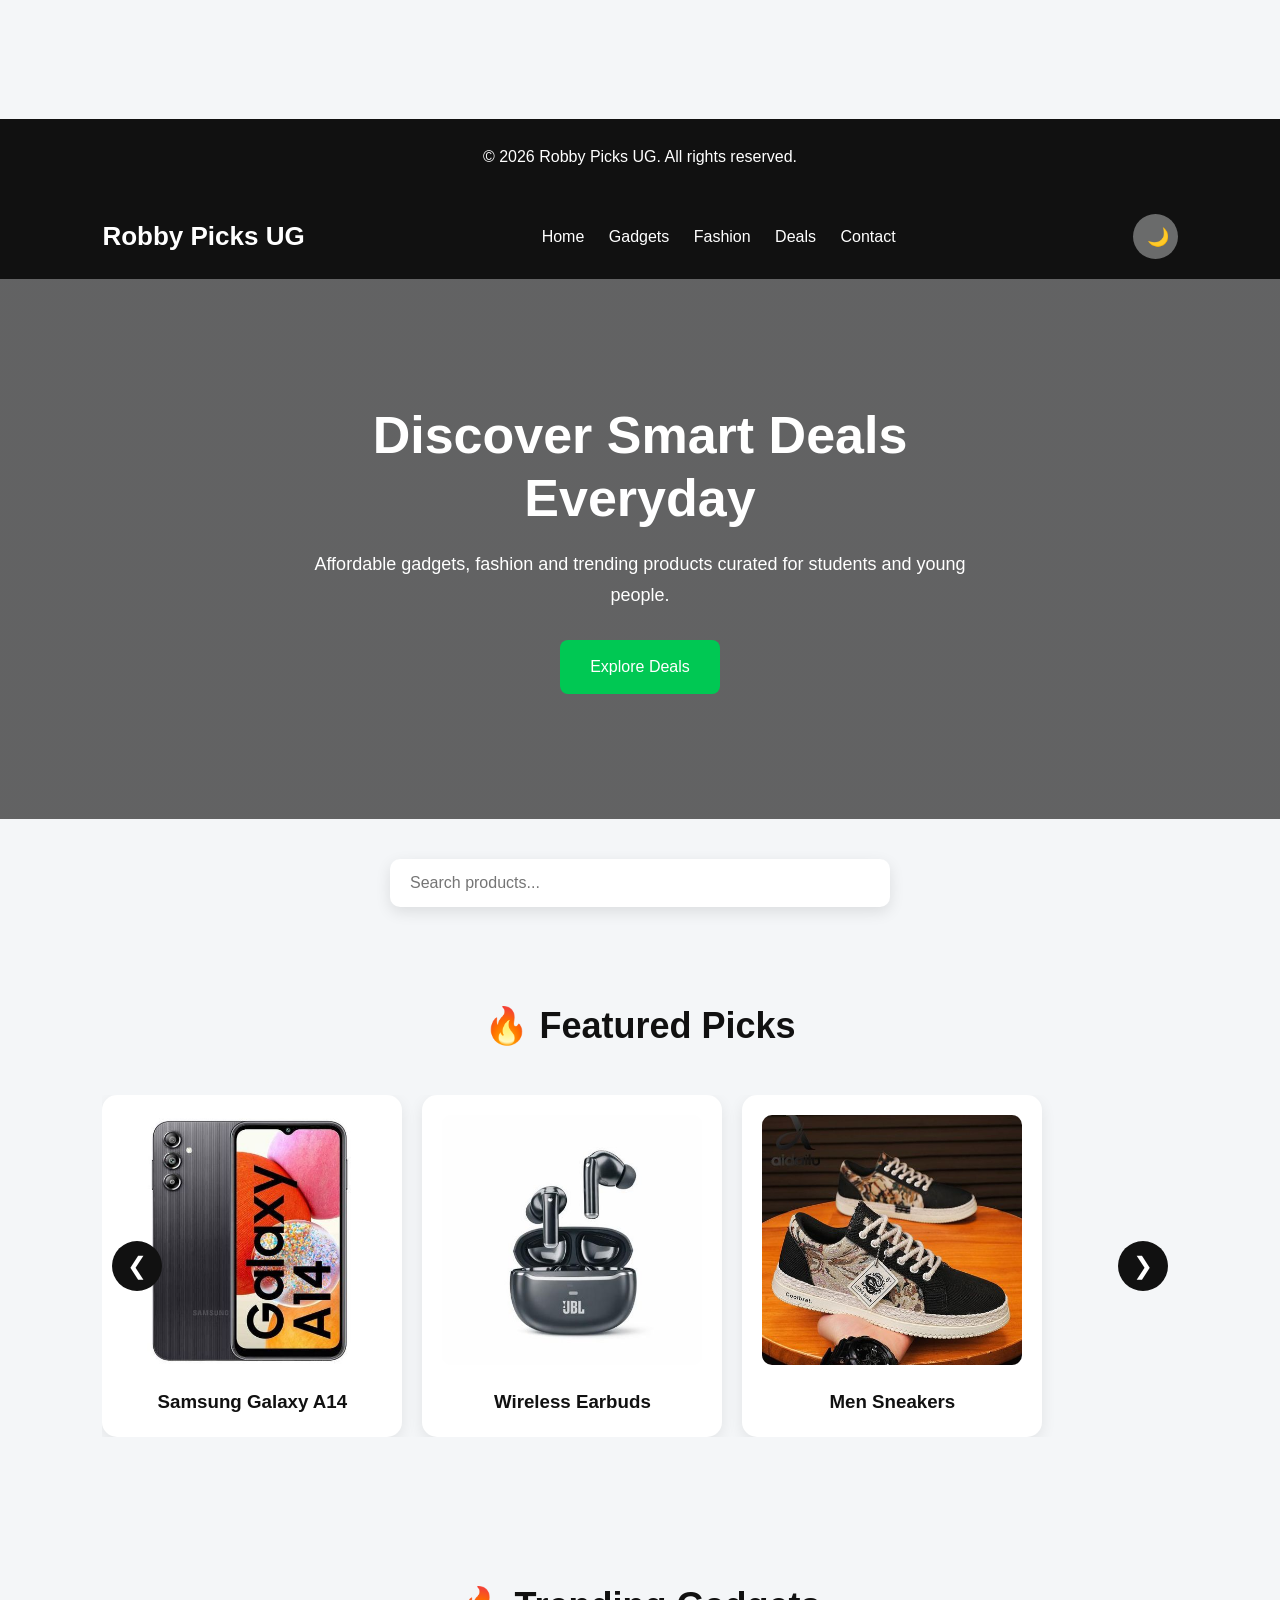
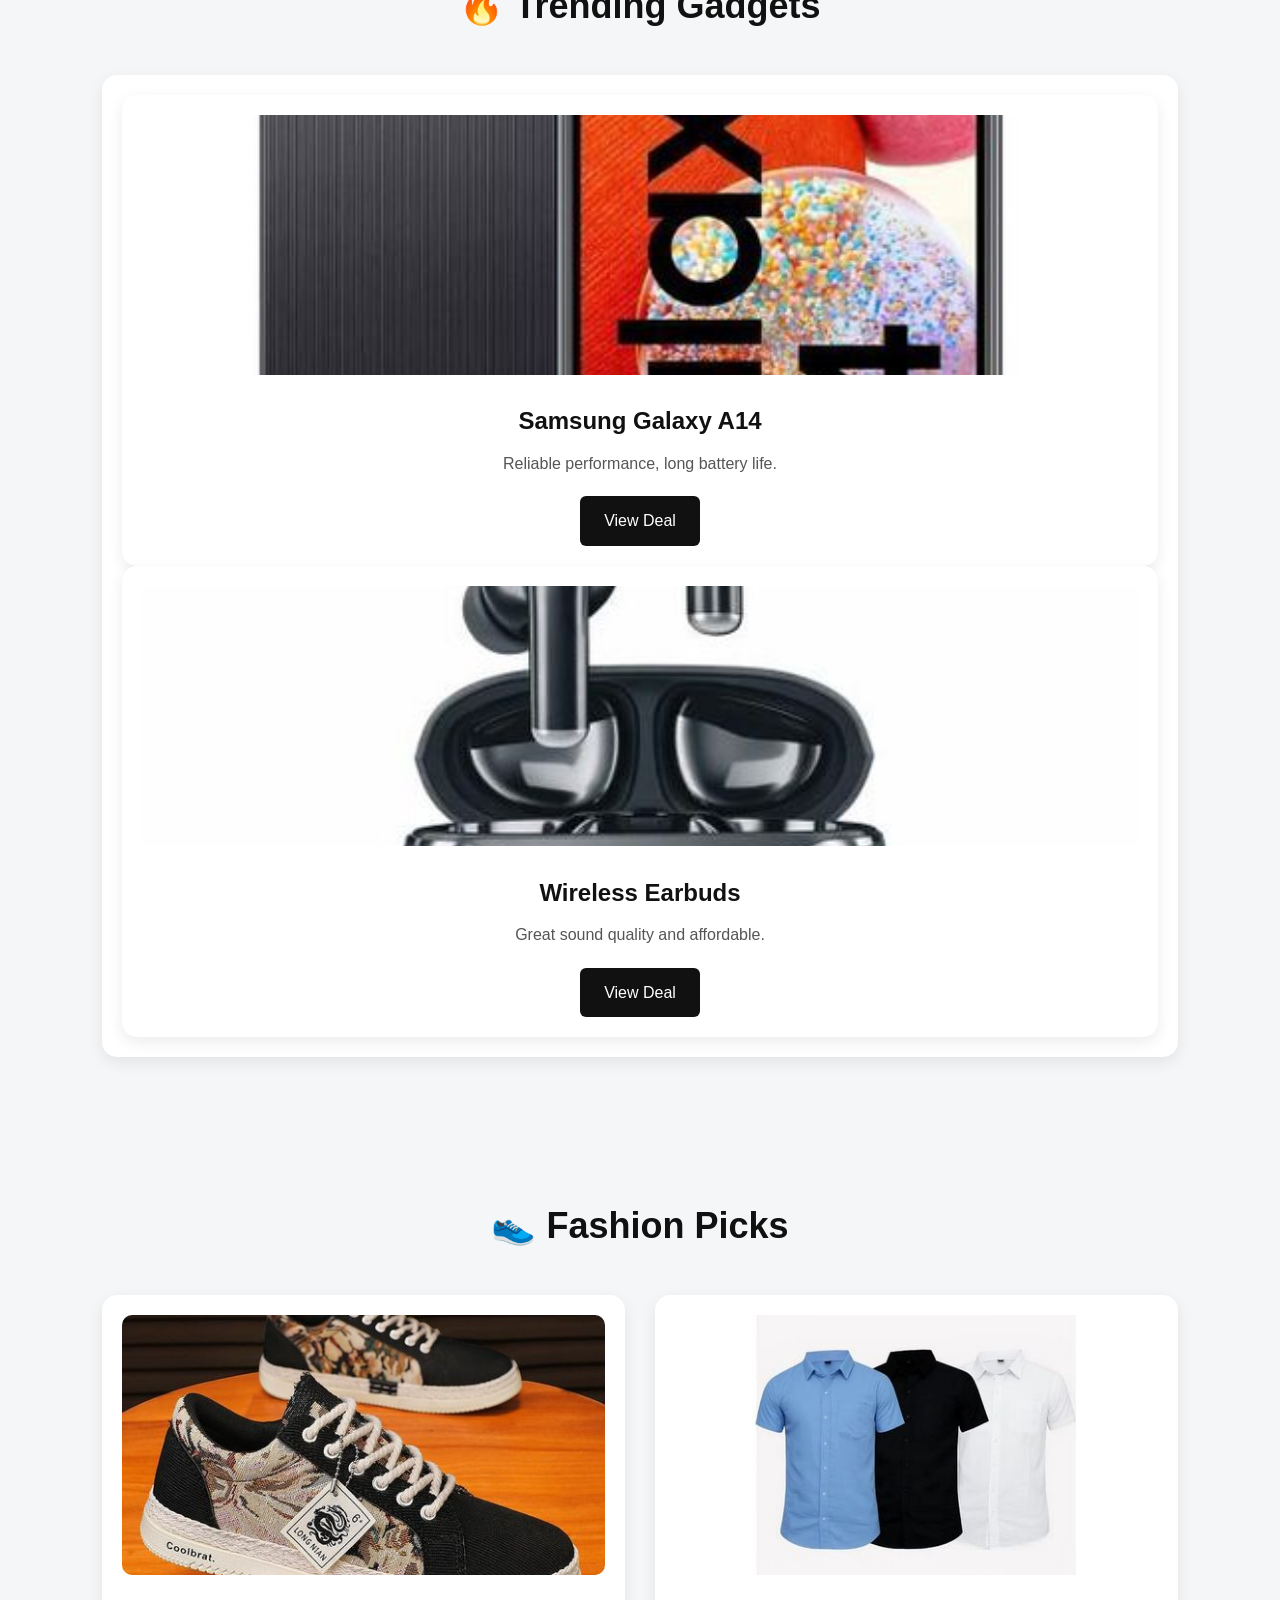
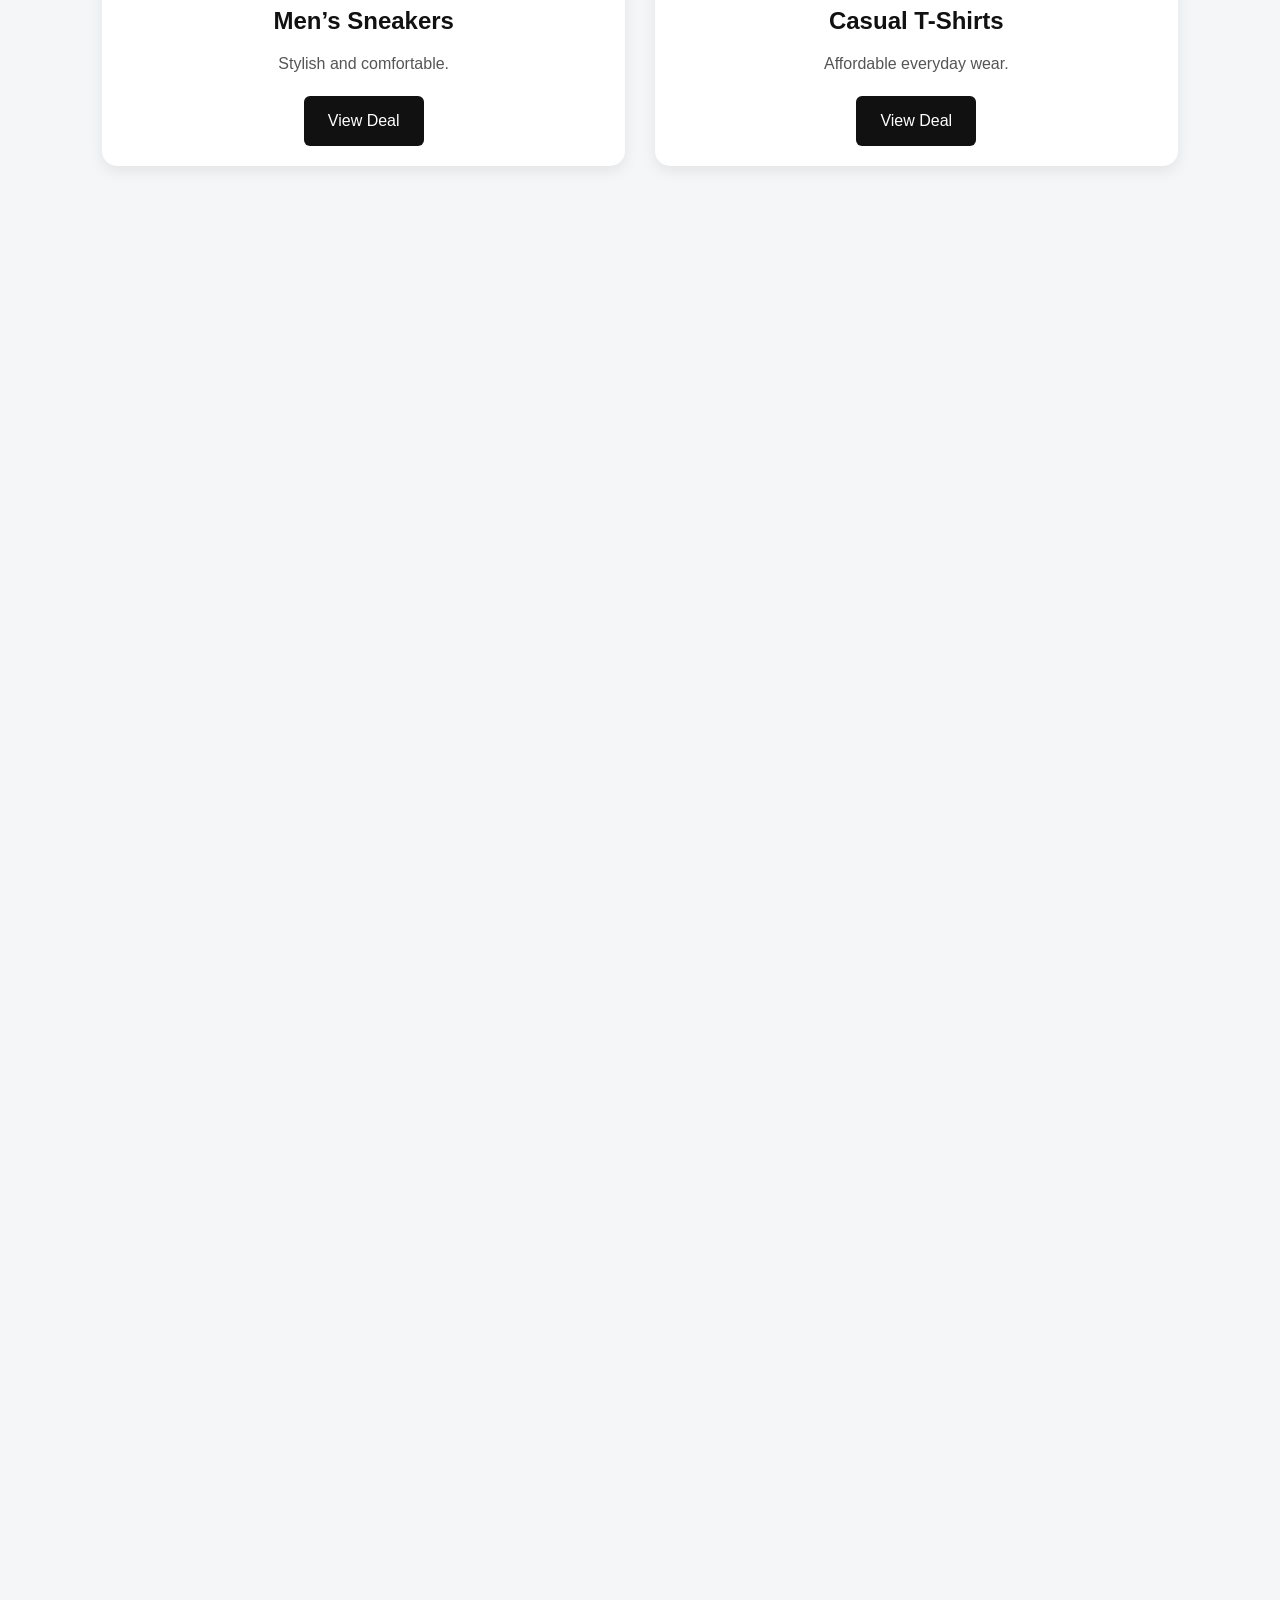
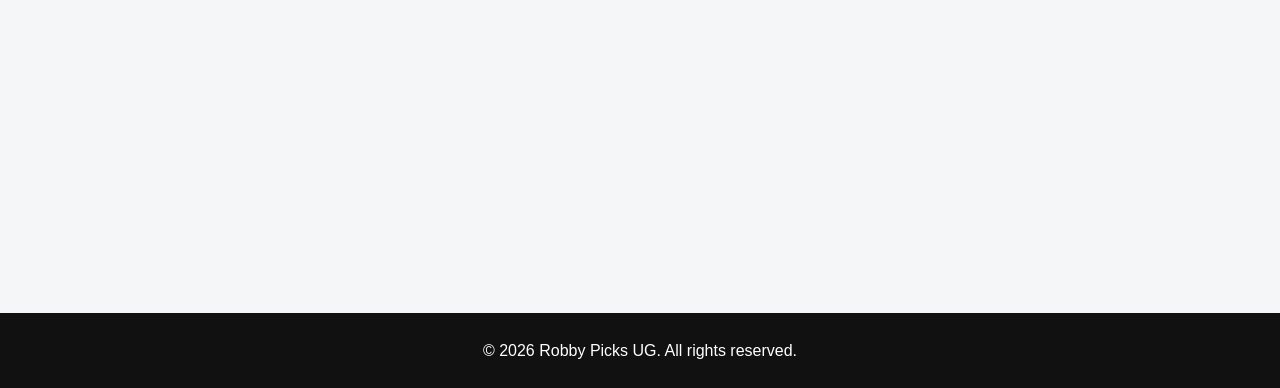
==== commit 40201fbc: "Update index.html" ====
--- a/index.html
+++ b/index.html
@@ -5,7 +5,218 @@
   <link rel="stylesheet" href="styles.css">
 </head>
 
+<body><!DOCTYPE html>
+<html>
+<head>
+  <title>Robby Picks UG</title>
+  <link rel="stylesheet" href="styles.css">
+</head>
+
 <body>
+<script scr="script.js">
+</script>
+<body>
+
+<header>
+  <div class="logo">Robby Picks UG</div>
+  <div class="menu-toggle" id="menuToggle">
+  ☰
+</div>
+  <nav id="navbar">
+    <a href="index.html">Home</a>
+    <a href="gadgets.html">Gadgets</a>
+    <a href="fashion.html">Fashion</a>
+    <a href="deals.html">Deals</a>
+    <a href="contact.html">Contact</a>
+    <a href="about.html">About</a>
+    <a href="contact.html">Contact</a>
+  </nav>
+  <button id="darkModeToggle">
+  🌙
+</button>
+</header>
+
+<section class="hero">
+  <div class="hero-content">
+    <h1>Discover Smart Deals Everyday</h1>
+    <p>Affordable gadgets, fashion and trending products curated for students and young people.</p>
+    <a href="deals.html" class="hero-btn">Explore Deals</a>
+  </div>
+  
+</section>
+
+ <!-- SEARCH BAR -->
+<div class="search-container">
+  <input
+  type="text"
+  id="searchInput"
+  placeholder="Search products...">
+
+</div>
+
+<!-- FEATURED SLIDER -->
+<section class="slider-section">
+  <h2>🔥 Featured Picks</h2>
+  <div class="slider-container">
+    <button class="slider-btn prev" id="prevBtn">
+      ❮
+    </button>
+    <div class="slider-track" id="sliderTrack">
+
+      <!-- ITEM 1 -->
+      <div class="slide">
+        <img src="images/SamsungA14.jpg"
+        alt="Samsung">
+        <h3>Samsung Galaxy A14</h3>
+      </div>
+
+      <!-- ITEM 2 -->
+      <div class="slide">
+        <img src="images/Earbuds.jpg"
+        alt="Earbuds">
+        <h3>Wireless Earbuds</h3>
+      </div>
+
+      <!-- ITEM 3 -->
+      <div class="slide">
+        <img src="images/mens sneakers.jpg"
+        alt="Sneakers">
+        <h3>Men Sneakers</h3>
+      </div>
+    </div>
+    <button class="slider-btn next" id="nextBtn">
+      ❯
+    </button>
+  </div>
+  
+</section>
+<div class="section">
+  <h2>🔥 Trending Gadgets</h2>
+  <div class="product searchable">
+    <div class="product">
+      <img src="images/SamsungA14.jpg" alt="Samsung Galaxy A14">
+      <h3>Samsung Galaxy A14</h3>
+      <p>Reliable performance, long battery life.</p>
+      <a href="#" class="btn">View Deal</a>
+    </div>
+    <div class="product">
+      <img src="images/Earbuds.jpg" alt="Wireless Earbuds">
+      <h3>Wireless Earbuds</h3>
+      <p>Great sound quality and affordable.</p>
+      <a href="#" class="btn">View Deal</a>
+    </div>
+  </div>
+</div>
+<div class="section">
+  <h2>👟 Fashion Picks</h2>
+  <div class="products">
+    <div class="product">
+      <img src="images/mens sneakers.jpg" alt="Sneakers">
+      <h3>Men’s Sneakers</h3>
+      <p>Stylish and comfortable.</p>
+      <a href="#" class="btn">View Deal</a>
+      
+    </div>
+    <div class="product">
+      <img src="images/shirts.jpg" alt="T-Shirts">
+      <h3>Casual T-Shirts</h3>
+      <p>Affordable everyday wear.</p>
+      <a href="#" class="btn">View Deal</a>
+    </div>
+  </div>
+</div>
+
+<!-- WHY SHOP WITH US -->
+<section class="trust-section reveal">
+  <h2>Why Shop With Robby Picks UG?</h2>
+  <div class="trust-container">
+    <div class="trust-box">
+      <div class="trust-icon">⚡</div>
+      <h3>Fast Trending Picks</h3>
+      <p>We curate trending gadgets, fashion and accessories people actually love.
+      </p>
+
+    </div>
+
+    <div class="trust-box">
+      <div class="trust-icon">💰</div>
+      <h3>Affordable Deals</h3>
+      <p>
+        Discover products with smart pricing suitable for students and young buyers.
+      </p>
+    </div>
+    <div class="trust-box">
+      <div class="trust-icon">🔥</div>
+      <h3>Premium Selections</h3>
+      <p>
+        We focus on quality-looking products with modern appeal and everyday value.
+      </p>
+    </div>
+  </div>
+</section>
+
+<!-- FEATURED DEALS BANNER -->
+<section class="featured-banner reveal">
+  <div class="banner-content">
+    <h2>🔥 Hot Deals This Week</h2>
+    <p>
+      Save big on trending gadgets, fashion and accessories before the offers end.
+    </p>
+    <a href="deals.html" class="banner-btn">
+      Explore Deals
+    </a>
+  </div>
+
+</section>
+
+<!-- WHY VISITORS LOVE US -->
+<section class="reviews-section reveal">
+  <h2>⭐ Why Visitors Love Robby Picks UG</h2>
+  <div class="reviews-container">
+
+    <!-- CARD 1 -->
+    <div class="review-card">
+      <div class="stars">
+        ⭐⭐⭐⭐⭐
+      </div>
+      <p>
+        Affordable gadgets and fashion picks curated for smart online shoppers.
+      </p>
+    </div>
+
+    <!-- CARD 2 -->
+    <div class="review-card">
+      <div class="stars">
+        ⭐⭐⭐⭐⭐
+      </div>
+      <p>
+        Clean browsing experience with trending products selected for modern lifestyles.
+      </p>
+    </div>
+
+    <!-- CARD 3 -->
+    <div class="review-card">
+      <div class="stars">
+        ⭐⭐⭐⭐⭐
+      </div>
+      <p>
+        Discover stylish products, trending deals and everyday essentials in one place.
+      </p>
+    </div>
+  </div>
+</section>
+<footer>
+    <p>&copy; 2026 Robby Picks UG. All rights reserved.</p>
+</footer>
+
+<!-- BACK TO TOP BUTTON -->
+<button id="backToTop">
+  ↑
+</button>
+<script src="script.js"></script>
+
+</body>
+</html>
 <script scr="script.js">
 </script>
 <body>
--- a/styles.css
+++ b/styles.css
@@ -1,615 +1,553 @@
-/* =========================================
-   ROBBY PICKS UG - PREMIUM CSS
-========================================= */
-
-
-/* ===== GLOBAL RESET ===== */
-
-* {
-  margin: 0;
-  padding: 0;
-  box-sizing: border-box;
-}
-
-
-/* ===== BODY ===== */
-
-body {
-  font-family: Arial, sans-serif;
-  background: #f4f6f8;
-  color: #111;
-  line-height: 1.6;
-}
-
-
-/* =========================================
-   HEADER / NAVBAR
-========================================= */
-
-header {
+  /* ROBBY PICKS UG - PREMIUM CSS*/
+
+  /*  GLOBAL RESET */
+  * {
+    margin: 0;
+    padding: 0;
+    box-sizing: border-box;
+  }
+
+  /*  BODY */
+  body {
+    font-family: Arial, sans-serif;
+    background: #f4f6f8;
+    color: #111;
+    line-height: 1.6;
+  }
+
+  /* HEADER / NAVBAR */
+  header {
+    display: flex;
+    justify-content: space-between;
+    align-items: center;
+    padding: 20px 8%;
+    background: #111;
+    position: sticky;
+    top: 0;
+    z-index: 1000;
+  }
+  .logo {
+    color: white;
+    font-size: 26px;
+    font-weight: bold;
+  }
+  nav a {
+    color: white;
+    text-decoration: none;
+    margin-left: 20px;
+    transition: 0.3s;
+  }
+  nav a:hover {
+    color: #00c853;
+  }
+
+  /* DARK MODE BUTTON */
+  #darkModeToggle {
+    background: #6a6b6b;
+    color: white;
+    border: none;
+    padding: 10px 14px;
+    border-radius:50px;
+    cursor: pointer;
+    margin-left: 20px;
+    font-size: 18px;
+    width: 45px;
+    height: 45px;
+    transition: 0.3s;
+  }
+  #darkModeToggle:hover {
+    background: #ffff
+    transform: scale(1.05);
+  }
+
+  /* HERO SECTION */
+  .hero {
+    height: 60vh;
+    background:
+    linear-gradient(rgba(0,0,0,0.6),
+    rgba(0,0,0,0.6)),
+    url('images/hero.jpg');
+    background-size: cover;
+    background-position: center;
+    display: flex;
+    justify-content: center;
+    align-items: center;
+    text-align: center;
+    color: white;
+    padding: 40px 20px;
+  }
+  .hero-content {
+    max-width: 700px;
+  }
+  .hero-content h1 {
+    font-size: 52px;
+    margin-bottom: 20px;
+    line-height: 1.2;
+  }
+  .hero-content p {
+    font-size: 18px;
+    margin-bottom: 30px;
+    line-height: 1.7;
+  }
+
+  /* HERO BUTTON */
+  .hero-btn {
+    display: inline-block;
+    background: #00c853;
+    color: white;
+    padding: 14px 30px;
+    border-radius: 8px;
+    text-decoration: none;
+    transition: 0.3s;
+  }
+  .hero-btn:hover {
+    background: #009624;
+    transform: scale(1.05);
+  }
+
+  /*  PRODUCT SECTIONS */
+  .section {
+    padding: 70px 8%;
+  }
+  .section h2 {
+    text-align: center;
+    margin-bottom: 40px;
+    font-size: 36px;
+  }
+
+  /* PRODUCT GRID */
+      .products {
+        display: grid;
+        grid-template-columns:
+        repeat(auto-fit, minmax(260px, 1fr));
+        gap: 30px;
+      }
+
+      /* PRODUCT CARD */
+      .product {
+        background: white;
+        padding: 20px;
+        border-radius: 15px;
+        text-align: center;
+        transition: 0.3s;
+        box-shadow: 0 5px 15px rgba(0,0,0,0.08);
+      }
+      .product:hover {
+        transform: translateY(-8px);
+        box-shadow: 0 12px 25px rgba(0,0,0,0.15);
+      }
+
+      /* PRODUCT IMAGE */
+      .product img {
+        width: 100%;
+        height: 260px;
+        object-fit: cover;
+        border-radius: 10px;
+        margin-bottom: 20px;
+      }
+
+      /* PRODUCT TEXT */
+      .product h3 {
+        margin-bottom: 10px;
+        font-size: 24px;
+      }
+      .product p {
+        color: #555;
+        margin-bottom: 20px;
+      }
+
+      /* PRODUCT BUTTON */
+      .btn {
+        display: inline-block;
+        background: #111;
+        color: white;
+        padding: 12px 24px;
+        border-radius: 6px;
+        text-decoration: none;
+        transition: 0.3s;
+      }
+      .btn:hover {
+        background: #00c853;
+      }
+
+          /* TRUST SECTION */
+          .trust-section {
+            padding: 80px 8%;
+            background: white;
+            text-align: center;
+          }
+          .trust-section h2 {
+            font-size: 40px;
+            margin-bottom: 50px;
+          }
+
+          /* TRUST GRID */
+          .trust-container {
+            display: grid;
+            grid-template-columns:
+            repeat(auto-fit, minmax(250px, 1fr));
+            gap: 30px;
+          }
+
+          /* TRUST BOX */
+          .trust-box {
+            background: #f4f6f8;
+            padding: 40px 25px;
+            border-radius: 18px;
+            transition: 0.3s;
+            box-shadow: 0 5px 15px rgba(0,0,0,0.06);
+          }
+          .trust-box:hover {
+            transform: translateY(-10px);
+            box-shadow: 0 12px 25px rgba(0,0,0,0.12);
+          }
+
+          /* TRUST ICON */
+          .trust-icon {
+            font-size: 50px;
+            margin-bottom: 20px;
+          }
+
+          /* TRUST TEXT */
+          .trust-box h3 {
+            margin-bottom: 15px;
+            font-size: 24px;
+          }
+          .trust-box p {
+            color: #555;
+            line-height: 1.7;
+          }
+
+          /* FEATURED BANNER */
+          .featured-banner {
+            margin: 80px 8%;
+            border-radius: 20px;
+            overflow: hidden;
+            background:
+            linear-gradient(rgba(0,0,0,0.7),
+            rgba(0,0,0,0.7)),
+            url('images/hero.jpg');
+            background-size: cover;
+            background-position: center;
+            padding: 100px 40px;
+            text-align: center;
+            color: white;
+          }
+
+          /* BANNER TEXT */
+          .banner-content h2 {
+            font-size: 48px;
+            margin-bottom: 20px;/=
+          }
+          .banner-content p {
+            font-size: 18px;
+            max-width: 700px;
+            margin: auto;
+            margin-bottom: 30px;
+            line-height: 1.7;
+          }
+
+      /* BANNER BUTTON */
+      .banner-btn {
+        display: inline-block;
+        background: #00c853;
+        color: white;
+        padding: 14px 30px;
+        border-radius: 8px;
+        text-decoration: none;
+        transition: 0.3s;
+      }
+      .banner-btn:hover {
+        background: #009624;
+        transform: scale(1.05);
+      }
+
+      /* REVIEWS SECTION */
+      .reviews-section {
+        padding: 80px 8%;
+        background: #f4f6f8;
+        text-align: center;
+      }
+      .reviews-section h2 {
+        font-size: 40px;
+        margin-bottom: 50px;
+      }
+
+      /* REVIEWS GRID */
+
+      .reviews-container {
+        display: grid;
+        grid-template-columns:
+        repeat(auto-fit, minmax(280px, 1fr));
+        gap: 30px;
+      }
+
+      /* REVIEW CARD */
+
+      .review-card {
+        background: white;
+        padding: 35px;
+        border-radius: 18px;
+        transition: 0.3s;
+        box-shadow: 0 5px 15px rgba(0,0,0,0.08);
+      }
+      .review-card:hover {
+        transform: translateY(-10px);
+        box-shadow: 0 12px 25px rgba(0,0,0,0.12);
+      }
+
+      /* STARS */
+      .stars {
+        font-size: 24px;
+        margin-bottom: 20px;
+      }
+
+      /* REVIEW TEXT */
+      .review-card p {
+        color: #555;
+        line-height: 1.7;
+      }
+
+  /*  WHATSAPP BUTTON */
+  .whatsapp-btn {
+    position: fixed;
+    bottom: 25px;
+    right: 25px;
+    width: 65px;
+    height: 65px;
+    background: #25D366;
+    color: white;
+    font-size: 32px;
+    border-radius: 50%;
+    display: flex;
+    justify-content: center;
+    align-items: center;
+    text-decoration: none;
+    box-shadow: 0 5px 15px rgba(0,0,0,0.2);
+    transition: 0.3s;
+    z-index: 1000;
+  }
+  .whatsapp-btn:hover {
+    transform: scale(1.1);
+    background: #1ebe5d;
+  }
+
+
+  /* FOOTER */
+  footer {
+    text-align: center;
+    padding: 25px;
+    background: #111;
+    color: white;
+    margin-top: 60px;
+  }
+
+  /*  MOBILE MENU */
+  .menu-toggle {
+    display: none;
+    font-size: 30px;
+    color: white;
+    cursor: pointer;
+  }
+
+  /* MOBILE RESPONSIVE */
+  @media (max-width: 768px) {
+    header {
+      flex-direction: column;
+      padding: 15px 5%;
+    }
+
+  /* MOBILE NAVIGATION */
+  .menu-toggle {
+    display: block;
+  }
+  #navbar {
+    display: none;
+    flex-direction: column;
+    width: 100%;
+    text-align: center;
+    margin-top: 15px;
+  }
+  #navbar.active {
+    display: flex;
+  }
+  #navbar a {
+    margin: 12px 0;
+  }
+    nav {
+      margin-top: 10px;
+    }
+    nav a {
+      margin: 0 10px;
+      font-size: 14px;
+    }
+    .hero {
+      height: 45vh;
+      padding: 50px 20px;
+    }
+    .hero-content h1 {
+      font-size: 32px;
+      line-height: 1.3;
+    }
+    .hero-content p {
+      font-size: 15px;
+    }
+    .section {
+      padding: 50px 5%;
+    }
+    .section h2,
+    .trust-section h2,
+    .reviews-section h2 {
+      font-size: 30px;
+    }
+    .banner-content h2 {
+      font-size: 34px;
+    }
+    .banner-content p {
+      font-size: 15px;
+    }
+    .featured-banner {
+      padding: 70px 20px;
+    }
+    .product img {
+      height: 220px;
+    }
+  }
+
+  /* DARK MODE */
+  .dark-mode {
+    background: #121212;
+    color: white;
+  }
+  .dark-mode .product,
+  .dark-mode .review-card,
+  .dark-mode .trust-box {
+    background: #1e1e1e;
+    color: white;
+  }
+  .dark-mode .trust-section,
+  .dark-mode .reviews-section {
+    background: #181818;
+  }
+  .dark-mode .product p,
+  .dark-mode .review-card p,
+  .dark-mode .trust-box p {
+    color: #ccc;
+  }
+
+  /* PRODUCT SLIDER */
+.slider-section {
+  padding: 70px 8%;
+  text-align: center;
+}
+.slider-section h2 {
+  font-size: 36px;
+  margin-bottom: 40px;
+}
+
+/* SLIDER CONTAINER */
+.slider-container {
+  position: relative;
+  overflow: hidden;
+}
+
+/* TRACK */
+.slider-track {
   display: flex;
-  justify-content: space-between;
-  align-items: center;
-
+  gap: 20px;
+  transition: transform 0.5s ease;
+}
+
+/* SLIDE */
+.slide {
+  min-width: 300px;
+  background: white;
+  padding: 20px;
+  border-radius: 15px;
+  box-shadow: 0 5px 15px rgba(0,0,0,0.08);
+}
+
+.slide img {
+  width: 100%;
+  height: 250px;
+  object-fit: cover;
+  border-radius: 10px;
+  margin-bottom: 15px;
+}
+/* BUTTONS */
+.slider-btn {
+  position: absolute;
+  top: 50%;
+  transform: translateY(-50%);
+  background: #111;
+  color: white;
+  border: none;
+  width: 50px;
+  height: 50px;
+  border-radius: 50%;
+  cursor: pointer;
+  font-size: 24px;
+  z-index: 10;
+  transition: 0.3s;
+}
+.slider-btn:hover {
+  background: #00c853;
+}
+.prev {
+  left: 10px;
+}
+.next {
+  right: 10px;
+}
+
+/* SEARCH BAR */
+.search-container {
   padding: 20px 8%;
-
-  background: #111;
-
-  position: sticky;
-  top: 0;
-
-  z-index: 1000;
-}
-
-.logo {
-  color: white;
-  font-size: 26px;
-  font-weight: bold;
-}
-
-nav a {
-  color: white;
-  text-decoration: none;
-
-  margin-left: 20px;
-
-  transition: 0.3s;
-}
-
-nav a:hover {
-  color: #00c853;
-}
-
-
-/* =========================================
-   HERO SECTION
-========================================= */
-
-.hero {
-
-  height: 60vh;
-
-  background:
-  linear-gradient(rgba(0,0,0,0.6),
-  rgba(0,0,0,0.6)),
-  url('images/hero.jpg');
-
-  background-size: cover;
-  background-position: center;
-
-  display: flex;
-  justify-content: center;
-  align-items: center;
-
   text-align: center;
-
-  color: white;
-
-  padding: 40px 20px;
-}
-
-.hero-content {
-  max-width: 700px;
-}
-
-.hero-content h1 {
-  font-size: 52px;
-  margin-bottom: 20px;
-  line-height: 1.2;
-}
-
-.hero-content p {
-  font-size: 18px;
-  margin-bottom: 30px;
-  line-height: 1.7;
-}
-
-
-/* HERO BUTTON */
-
-.hero-btn {
-
-  display: inline-block;
-
-  background: #00c853;
-
-  color: white;
-
-  padding: 14px 30px;
-
-  border-radius: 8px;
-
-  text-decoration: none;
-
-  transition: 0.3s;
-}
-
-.hero-btn:hover {
-  background: #009624;
-  transform: scale(1.05);
-}
-
-
-/* =========================================
-   PRODUCT SECTIONS
-========================================= */
-
-.section {
-  padding: 70px 8%;
-}
-
-.section h2 {
-  text-align: center;
-  margin-bottom: 40px;
-  font-size: 36px;
-}
-
-
-/* PRODUCT GRID */
-
-.products {
-
-  display: grid;
-
-  grid-template-columns:
-  repeat(auto-fit, minmax(260px, 1fr));
-
-  gap: 30px;
-}
-
-
-/* PRODUCT CARD */
-
-.product {
-
-  background: white;
-
-  padding: 20px;
-
-  border-radius: 15px;
-
-  text-align: center;
-
-  transition: 0.3s;
-
-  box-shadow: 0 5px 15px rgba(0,0,0,0.08);
-}
-
-.product:hover {
-
-  transform: translateY(-8px);
-
-  box-shadow: 0 12px 25px rgba(0,0,0,0.15);
-}
-
-
-/* PRODUCT IMAGE */
-
-.product img {
-
+}
+#searchInput {
   width: 100%;
-
-  height: 260px;
-
-  object-fit: cover;
-
+  max-width: 500px;
+  padding: 15px 20px;
+  border: none;
   border-radius: 10px;
-
-  margin-bottom: 20px;
-}
-
-
-/* PRODUCT TEXT */
-
-.product h3 {
-  margin-bottom: 10px;
-  font-size: 24px;
-}
-
-.product p {
-  color: #555;
-  margin-bottom: 20px;
-}
-
-
-/* PRODUCT BUTTON */
-
-.btn {
-
-  display: inline-block;
-
-  background: #111;
-
-  color: white;
-
-  padding: 12px 24px;
-
-  border-radius: 6px;
-
-  text-decoration: none;
-
-  transition: 0.3s;
-}
-
-.btn:hover {
-  background: #00c853;
-}
-
-
-/* =========================================
-   TRUST SECTION
-========================================= */
-
-.trust-section {
-
-  padding: 80px 8%;
-
-  background: white;
-
-  text-align: center;
-}
-
-.trust-section h2 {
-
-  font-size: 40px;
-
-  margin-bottom: 50px;
-}
-
-
-/* TRUST GRID */
-
-.trust-container {
-
-  display: grid;
-
-  grid-template-columns:
-  repeat(auto-fit, minmax(250px, 1fr));
-
-  gap: 30px;
-}
-
-
-/* TRUST BOX */
-
-.trust-box {
-
-  background: #f4f6f8;
-
-  padding: 40px 25px;
-
-  border-radius: 18px;
-
-  transition: 0.3s;
-
-  box-shadow: 0 5px 15px rgba(0,0,0,0.06);
-}
-
-.trust-box:hover {
-
-  transform: translateY(-10px);
-
-  box-shadow: 0 12px 25px rgba(0,0,0,0.12);
-}
-
-
-/* TRUST ICON */
-
-.trust-icon {
-
-  font-size: 50px;
-
-  margin-bottom: 20px;
-}
-
-
-/* TRUST TEXT */
-
-.trust-box h3 {
-
-  margin-bottom: 15px;
-
-  font-size: 24px;
-}
-
-.trust-box p {
-
-  color: #555;
-
-  line-height: 1.7;
-}
-
-
-/* =========================================
-   FEATURED BANNER
-========================================= */
-
-.featured-banner {
-
-  margin: 80px 8%;
-
-  border-radius: 20px;
-
-  overflow: hidden;
-
-  background:
-  linear-gradient(rgba(0,0,0,0.7),
-  rgba(0,0,0,0.7)),
-  url('images/hero.jpg');
-
-  background-size: cover;
-  background-position: center;
-
-  padding: 100px 40px;
-
-  text-align: center;
-
-  color: white;
-}
-
-
-/* BANNER TEXT */
-
-.banner-content h2 {
-
-  font-size: 48px;
-
-  margin-bottom: 20px;
-}
-
-.banner-content p {
-
-  font-size: 18px;
-
-  max-width: 700px;
-
-  margin: auto;
-
-  margin-bottom: 30px;
-
-  line-height: 1.7;
-}
-
-
-/* BANNER BUTTON */
-
-.banner-btn {
-
-  display: inline-block;
-
-  background: #00c853;
-
-  color: white;
-
-  padding: 14px 30px;
-
-  border-radius: 8px;
-
-  text-decoration: none;
-
-  transition: 0.3s;
-}
-
-.banner-btn:hover {
-
-  background: #009624;
-
-  transform: scale(1.05);
-}
-
-
-/* =========================================
-   REVIEWS SECTION
-========================================= */
-
-.reviews-section {
-
-  padding: 80px 8%;
-
-  background: #f4f6f8;
-
-  text-align: center;
-}
-
-.reviews-section h2 {
-
-  font-size: 40px;
-
-  margin-bottom: 50px;
-}
-
-
-/* REVIEWS GRID */
-
-.reviews-container {
-
-  display: grid;
-
-  grid-template-columns:
-  repeat(auto-fit, minmax(280px, 1fr));
-
-  gap: 30px;
-}
-
-
-/* REVIEW CARD */
-
-.review-card {
-
-  background: white;
-
-  padding: 35px;
-
-  border-radius: 18px;
-
-  transition: 0.3s;
-
-  box-shadow: 0 5px 15px rgba(0,0,0,0.08);
-}
-
-.review-card:hover {
-
-  transform: translateY(-10px);
-
-  box-shadow: 0 12px 25px rgba(0,0,0,0.12);
-}
-
-
-/* STARS */
-
-.stars {
-
-  font-size: 24px;
-
-  margin-bottom: 20px;
-}
-
-
-/* REVIEW TEXT */
-
-.review-card p {
-
-  color: #555;
-
-  line-height: 1.7;
-}
-
-
-/* =========================================
-   WHATSAPP BUTTON
-========================================= */
-
-.whatsapp-btn {
-
-  position: fixed;
-
-  bottom: 25px;
-  right: 25px;
-
-  width: 65px;
-  height: 65px;
-
-  background: #25D366;
-
-  color: white;
-
-  font-size: 32px;
-
-  border-radius: 50%;
-
-  display: flex;
-  justify-content: center;
-  align-items: center;
-
-  text-decoration: none;
-
-  box-shadow: 0 5px 15px rgba(0,0,0,0.2);
-
-  transition: 0.3s;
-
-  z-index: 1000;
-}
-
-.whatsapp-btn:hover {
-
-  transform: scale(1.1);
-
-  background: #1ebe5d;
-}
-
-
-/* =========================================
-   FOOTER
-========================================= */
-
-footer {
-
-  text-align: center;
-
-  padding: 25px;
-
-  background: #111;
-
-  color: white;
-
-  margin-top: 60px;
-}
-
-
-/* =========================================
-   MOBILE RESPONSIVE
-========================================= */
-
-@media (max-width: 768px) {
-
-  header {
-
-    flex-direction: column;
-
-    padding: 15px 5%;
-  }
-
-  nav {
-
-    margin-top: 10px;
-  }
-
-  nav a {
-
-    margin: 0 10px;
-
-    font-size: 14px;
-  }
-
-  .hero {
-
-    height: 45vh;
-
-    padding: 50px 20px;
-  }
-
-  .hero-content h1 {
-
-    font-size: 32px;
-
-    line-height: 1.3;
-  }
-
-  .hero-content p {
-
-    font-size: 15px;
-  }
-
-  .section {
-
-    padding: 50px 5%;
-  }
-
-  .section h2,
-  .trust-section h2,
-  .reviews-section h2 {
-
-    font-size: 30px;
-  }
-
-  .banner-content h2 {
-
-    font-size: 34px;
-  }
-
-  .banner-content p {
-
-    font-size: 15px;
-  }
-
-  .featured-banner {
-
-    padding: 70px 20px;
-  }
-
-  .product img {
-
-    height: 220px;
-  }
-
-}
+  font-size: 16px;
+  box-shadow: 0 5px 15px rgba(0,0,0,0.1);
+  outline: none;
+}
+.search-container {
+  padding: 40px 8% 20px;
+}
+
+  /* BACK TO TOP BUTTON */
+  #backToTop {
+      position: fixed;
+      bottom: 100px;
+      right: 25px;
+        width: 55px;
+        height: 55px;
+          border: none;
+          border-radius: 50%;
+          background: #111;
+          color: white;
+        font-size: 24px;
+        cursor: pointer;
+      display: none;
+      transition: 0.3s;
+      z-index: 1000;
+  }
+  #backToTop:hover {
+    background: #00c853;
+    transform: scale(1.1);
+  }
+
+  /* SCROLL REVEAL ANIMATION */
+  .reveal {
+    opacity: 0;
+    transform: translateY(80px);
+    transition: all 1s ease;
+  }
+  .reveal.active {
+    opacity: 1;
+    transform: translateY(0);
+  }
--- a/styles.css
+++ b/styles.css
@@ -1,615 +1,553 @@
-/* =========================================
-   ROBBY PICKS UG - PREMIUM CSS
-========================================= */
-
-
-/* ===== GLOBAL RESET ===== */
-
-* {
-  margin: 0;
-  padding: 0;
-  box-sizing: border-box;
-}
-
-
-/* ===== BODY ===== */
-
-body {
-  font-family: Arial, sans-serif;
-  background: #f4f6f8;
-  color: #111;
-  line-height: 1.6;
-}
-
-
-/* =========================================
-   HEADER / NAVBAR
-========================================= */
-
-header {
+  /* ROBBY PICKS UG - PREMIUM CSS*/
+
+  /*  GLOBAL RESET */
+  * {
+    margin: 0;
+    padding: 0;
+    box-sizing: border-box;
+  }
+
+  /*  BODY */
+  body {
+    font-family: Arial, sans-serif;
+    background: #f4f6f8;
+    color: #111;
+    line-height: 1.6;
+  }
+
+  /* HEADER / NAVBAR */
+  header {
+    display: flex;
+    justify-content: space-between;
+    align-items: center;
+    padding: 20px 8%;
+    background: #111;
+    position: sticky;
+    top: 0;
+    z-index: 1000;
+  }
+  .logo {
+    color: white;
+    font-size: 26px;
+    font-weight: bold;
+  }
+  nav a {
+    color: white;
+    text-decoration: none;
+    margin-left: 20px;
+    transition: 0.3s;
+  }
+  nav a:hover {
+    color: #00c853;
+  }
+
+  /* DARK MODE BUTTON */
+  #darkModeToggle {
+    background: #6a6b6b;
+    color: white;
+    border: none;
+    padding: 10px 14px;
+    border-radius:50px;
+    cursor: pointer;
+    margin-left: 20px;
+    font-size: 18px;
+    width: 45px;
+    height: 45px;
+    transition: 0.3s;
+  }
+  #darkModeToggle:hover {
+    background: #ffff
+    transform: scale(1.05);
+  }
+
+  /* HERO SECTION */
+  .hero {
+    height: 60vh;
+    background:
+    linear-gradient(rgba(0,0,0,0.6),
+    rgba(0,0,0,0.6)),
+    url('images/hero.jpg');
+    background-size: cover;
+    background-position: center;
+    display: flex;
+    justify-content: center;
+    align-items: center;
+    text-align: center;
+    color: white;
+    padding: 40px 20px;
+  }
+  .hero-content {
+    max-width: 700px;
+  }
+  .hero-content h1 {
+    font-size: 52px;
+    margin-bottom: 20px;
+    line-height: 1.2;
+  }
+  .hero-content p {
+    font-size: 18px;
+    margin-bottom: 30px;
+    line-height: 1.7;
+  }
+
+  /* HERO BUTTON */
+  .hero-btn {
+    display: inline-block;
+    background: #00c853;
+    color: white;
+    padding: 14px 30px;
+    border-radius: 8px;
+    text-decoration: none;
+    transition: 0.3s;
+  }
+  .hero-btn:hover {
+    background: #009624;
+    transform: scale(1.05);
+  }
+
+  /*  PRODUCT SECTIONS */
+  .section {
+    padding: 70px 8%;
+  }
+  .section h2 {
+    text-align: center;
+    margin-bottom: 40px;
+    font-size: 36px;
+  }
+
+  /* PRODUCT GRID */
+      .products {
+        display: grid;
+        grid-template-columns:
+        repeat(auto-fit, minmax(260px, 1fr));
+        gap: 30px;
+      }
+
+      /* PRODUCT CARD */
+      .product {
+        background: white;
+        padding: 20px;
+        border-radius: 15px;
+        text-align: center;
+        transition: 0.3s;
+        box-shadow: 0 5px 15px rgba(0,0,0,0.08);
+      }
+      .product:hover {
+        transform: translateY(-8px);
+        box-shadow: 0 12px 25px rgba(0,0,0,0.15);
+      }
+
+      /* PRODUCT IMAGE */
+      .product img {
+        width: 100%;
+        height: 260px;
+        object-fit: cover;
+        border-radius: 10px;
+        margin-bottom: 20px;
+      }
+
+      /* PRODUCT TEXT */
+      .product h3 {
+        margin-bottom: 10px;
+        font-size: 24px;
+      }
+      .product p {
+        color: #555;
+        margin-bottom: 20px;
+      }
+
+      /* PRODUCT BUTTON */
+      .btn {
+        display: inline-block;
+        background: #111;
+        color: white;
+        padding: 12px 24px;
+        border-radius: 6px;
+        text-decoration: none;
+        transition: 0.3s;
+      }
+      .btn:hover {
+        background: #00c853;
+      }
+
+          /* TRUST SECTION */
+          .trust-section {
+            padding: 80px 8%;
+            background: white;
+            text-align: center;
+          }
+          .trust-section h2 {
+            font-size: 40px;
+            margin-bottom: 50px;
+          }
+
+          /* TRUST GRID */
+          .trust-container {
+            display: grid;
+            grid-template-columns:
+            repeat(auto-fit, minmax(250px, 1fr));
+            gap: 30px;
+          }
+
+          /* TRUST BOX */
+          .trust-box {
+            background: #f4f6f8;
+            padding: 40px 25px;
+            border-radius: 18px;
+            transition: 0.3s;
+            box-shadow: 0 5px 15px rgba(0,0,0,0.06);
+          }
+          .trust-box:hover {
+            transform: translateY(-10px);
+            box-shadow: 0 12px 25px rgba(0,0,0,0.12);
+          }
+
+          /* TRUST ICON */
+          .trust-icon {
+            font-size: 50px;
+            margin-bottom: 20px;
+          }
+
+          /* TRUST TEXT */
+          .trust-box h3 {
+            margin-bottom: 15px;
+            font-size: 24px;
+          }
+          .trust-box p {
+            color: #555;
+            line-height: 1.7;
+          }
+
+          /* FEATURED BANNER */
+          .featured-banner {
+            margin: 80px 8%;
+            border-radius: 20px;
+            overflow: hidden;
+            background:
+            linear-gradient(rgba(0,0,0,0.7),
+            rgba(0,0,0,0.7)),
+            url('images/hero.jpg');
+            background-size: cover;
+            background-position: center;
+            padding: 100px 40px;
+            text-align: center;
+            color: white;
+          }
+
+          /* BANNER TEXT */
+          .banner-content h2 {
+            font-size: 48px;
+            margin-bottom: 20px;/=
+          }
+          .banner-content p {
+            font-size: 18px;
+            max-width: 700px;
+            margin: auto;
+            margin-bottom: 30px;
+            line-height: 1.7;
+          }
+
+      /* BANNER BUTTON */
+      .banner-btn {
+        display: inline-block;
+        background: #00c853;
+        color: white;
+        padding: 14px 30px;
+        border-radius: 8px;
+        text-decoration: none;
+        transition: 0.3s;
+      }
+      .banner-btn:hover {
+        background: #009624;
+        transform: scale(1.05);
+      }
+
+      /* REVIEWS SECTION */
+      .reviews-section {
+        padding: 80px 8%;
+        background: #f4f6f8;
+        text-align: center;
+      }
+      .reviews-section h2 {
+        font-size: 40px;
+        margin-bottom: 50px;
+      }
+
+      /* REVIEWS GRID */
+
+      .reviews-container {
+        display: grid;
+        grid-template-columns:
+        repeat(auto-fit, minmax(280px, 1fr));
+        gap: 30px;
+      }
+
+      /* REVIEW CARD */
+
+      .review-card {
+        background: white;
+        padding: 35px;
+        border-radius: 18px;
+        transition: 0.3s;
+        box-shadow: 0 5px 15px rgba(0,0,0,0.08);
+      }
+      .review-card:hover {
+        transform: translateY(-10px);
+        box-shadow: 0 12px 25px rgba(0,0,0,0.12);
+      }
+
+      /* STARS */
+      .stars {
+        font-size: 24px;
+        margin-bottom: 20px;
+      }
+
+      /* REVIEW TEXT */
+      .review-card p {
+        color: #555;
+        line-height: 1.7;
+      }
+
+  /*  WHATSAPP BUTTON */
+  .whatsapp-btn {
+    position: fixed;
+    bottom: 25px;
+    right: 25px;
+    width: 65px;
+    height: 65px;
+    background: #25D366;
+    color: white;
+    font-size: 32px;
+    border-radius: 50%;
+    display: flex;
+    justify-content: center;
+    align-items: center;
+    text-decoration: none;
+    box-shadow: 0 5px 15px rgba(0,0,0,0.2);
+    transition: 0.3s;
+    z-index: 1000;
+  }
+  .whatsapp-btn:hover {
+    transform: scale(1.1);
+    background: #1ebe5d;
+  }
+
+
+  /* FOOTER */
+  footer {
+    text-align: center;
+    padding: 25px;
+    background: #111;
+    color: white;
+    margin-top: 60px;
+  }
+
+  /*  MOBILE MENU */
+  .menu-toggle {
+    display: none;
+    font-size: 30px;
+    color: white;
+    cursor: pointer;
+  }
+
+  /* MOBILE RESPONSIVE */
+  @media (max-width: 768px) {
+    header {
+      flex-direction: column;
+      padding: 15px 5%;
+    }
+
+  /* MOBILE NAVIGATION */
+  .menu-toggle {
+    display: block;
+  }
+  #navbar {
+    display: none;
+    flex-direction: column;
+    width: 100%;
+    text-align: center;
+    margin-top: 15px;
+  }
+  #navbar.active {
+    display: flex;
+  }
+  #navbar a {
+    margin: 12px 0;
+  }
+    nav {
+      margin-top: 10px;
+    }
+    nav a {
+      margin: 0 10px;
+      font-size: 14px;
+    }
+    .hero {
+      height: 45vh;
+      padding: 50px 20px;
+    }
+    .hero-content h1 {
+      font-size: 32px;
+      line-height: 1.3;
+    }
+    .hero-content p {
+      font-size: 15px;
+    }
+    .section {
+      padding: 50px 5%;
+    }
+    .section h2,
+    .trust-section h2,
+    .reviews-section h2 {
+      font-size: 30px;
+    }
+    .banner-content h2 {
+      font-size: 34px;
+    }
+    .banner-content p {
+      font-size: 15px;
+    }
+    .featured-banner {
+      padding: 70px 20px;
+    }
+    .product img {
+      height: 220px;
+    }
+  }
+
+  /* DARK MODE */
+  .dark-mode {
+    background: #121212;
+    color: white;
+  }
+  .dark-mode .product,
+  .dark-mode .review-card,
+  .dark-mode .trust-box {
+    background: #1e1e1e;
+    color: white;
+  }
+  .dark-mode .trust-section,
+  .dark-mode .reviews-section {
+    background: #181818;
+  }
+  .dark-mode .product p,
+  .dark-mode .review-card p,
+  .dark-mode .trust-box p {
+    color: #ccc;
+  }
+
+  /* PRODUCT SLIDER */
+.slider-section {
+  padding: 70px 8%;
+  text-align: center;
+}
+.slider-section h2 {
+  font-size: 36px;
+  margin-bottom: 40px;
+}
+
+/* SLIDER CONTAINER */
+.slider-container {
+  position: relative;
+  overflow: hidden;
+}
+
+/* TRACK */
+.slider-track {
   display: flex;
-  justify-content: space-between;
-  align-items: center;
-
+  gap: 20px;
+  transition: transform 0.5s ease;
+}
+
+/* SLIDE */
+.slide {
+  min-width: 300px;
+  background: white;
+  padding: 20px;
+  border-radius: 15px;
+  box-shadow: 0 5px 15px rgba(0,0,0,0.08);
+}
+
+.slide img {
+  width: 100%;
+  height: 250px;
+  object-fit: cover;
+  border-radius: 10px;
+  margin-bottom: 15px;
+}
+/* BUTTONS */
+.slider-btn {
+  position: absolute;
+  top: 50%;
+  transform: translateY(-50%);
+  background: #111;
+  color: white;
+  border: none;
+  width: 50px;
+  height: 50px;
+  border-radius: 50%;
+  cursor: pointer;
+  font-size: 24px;
+  z-index: 10;
+  transition: 0.3s;
+}
+.slider-btn:hover {
+  background: #00c853;
+}
+.prev {
+  left: 10px;
+}
+.next {
+  right: 10px;
+}
+
+/* SEARCH BAR */
+.search-container {
   padding: 20px 8%;
-
-  background: #111;
-
-  position: sticky;
-  top: 0;
-
-  z-index: 1000;
-}
-
-.logo {
-  color: white;
-  font-size: 26px;
-  font-weight: bold;
-}
-
-nav a {
-  color: white;
-  text-decoration: none;
-
-  margin-left: 20px;
-
-  transition: 0.3s;
-}
-
-nav a:hover {
-  color: #00c853;
-}
-
-
-/* =========================================
-   HERO SECTION
-========================================= */
-
-.hero {
-
-  height: 60vh;
-
-  background:
-  linear-gradient(rgba(0,0,0,0.6),
-  rgba(0,0,0,0.6)),
-  url('images/hero.jpg');
-
-  background-size: cover;
-  background-position: center;
-
-  display: flex;
-  justify-content: center;
-  align-items: center;
-
   text-align: center;
-
-  color: white;
-
-  padding: 40px 20px;
-}
-
-.hero-content {
-  max-width: 700px;
-}
-
-.hero-content h1 {
-  font-size: 52px;
-  margin-bottom: 20px;
-  line-height: 1.2;
-}
-
-.hero-content p {
-  font-size: 18px;
-  margin-bottom: 30px;
-  line-height: 1.7;
-}
-
-
-/* HERO BUTTON */
-
-.hero-btn {
-
-  display: inline-block;
-
-  background: #00c853;
-
-  color: white;
-
-  padding: 14px 30px;
-
-  border-radius: 8px;
-
-  text-decoration: none;
-
-  transition: 0.3s;
-}
-
-.hero-btn:hover {
-  background: #009624;
-  transform: scale(1.05);
-}
-
-
-/* =========================================
-   PRODUCT SECTIONS
-========================================= */
-
-.section {
-  padding: 70px 8%;
-}
-
-.section h2 {
-  text-align: center;
-  margin-bottom: 40px;
-  font-size: 36px;
-}
-
-
-/* PRODUCT GRID */
-
-.products {
-
-  display: grid;
-
-  grid-template-columns:
-  repeat(auto-fit, minmax(260px, 1fr));
-
-  gap: 30px;
-}
-
-
-/* PRODUCT CARD */
-
-.product {
-
-  background: white;
-
-  padding: 20px;
-
-  border-radius: 15px;
-
-  text-align: center;
-
-  transition: 0.3s;
-
-  box-shadow: 0 5px 15px rgba(0,0,0,0.08);
-}
-
-.product:hover {
-
-  transform: translateY(-8px);
-
-  box-shadow: 0 12px 25px rgba(0,0,0,0.15);
-}
-
-
-/* PRODUCT IMAGE */
-
-.product img {
-
+}
+#searchInput {
   width: 100%;
-
-  height: 260px;
-
-  object-fit: cover;
-
+  max-width: 500px;
+  padding: 15px 20px;
+  border: none;
   border-radius: 10px;
-
-  margin-bottom: 20px;
-}
-
-
-/* PRODUCT TEXT */
-
-.product h3 {
-  margin-bottom: 10px;
-  font-size: 24px;
-}
-
-.product p {
-  color: #555;
-  margin-bottom: 20px;
-}
-
-
-/* PRODUCT BUTTON */
-
-.btn {
-
-  display: inline-block;
-
-  background: #111;
-
-  color: white;
-
-  padding: 12px 24px;
-
-  border-radius: 6px;
-
-  text-decoration: none;
-
-  transition: 0.3s;
-}
-
-.btn:hover {
-  background: #00c853;
-}
-
-
-/* =========================================
-   TRUST SECTION
-========================================= */
-
-.trust-section {
-
-  padding: 80px 8%;
-
-  background: white;
-
-  text-align: center;
-}
-
-.trust-section h2 {
-
-  font-size: 40px;
-
-  margin-bottom: 50px;
-}
-
-
-/* TRUST GRID */
-
-.trust-container {
-
-  display: grid;
-
-  grid-template-columns:
-  repeat(auto-fit, minmax(250px, 1fr));
-
-  gap: 30px;
-}
-
-
-/* TRUST BOX */
-
-.trust-box {
-
-  background: #f4f6f8;
-
-  padding: 40px 25px;
-
-  border-radius: 18px;
-
-  transition: 0.3s;
-
-  box-shadow: 0 5px 15px rgba(0,0,0,0.06);
-}
-
-.trust-box:hover {
-
-  transform: translateY(-10px);
-
-  box-shadow: 0 12px 25px rgba(0,0,0,0.12);
-}
-
-
-/* TRUST ICON */
-
-.trust-icon {
-
-  font-size: 50px;
-
-  margin-bottom: 20px;
-}
-
-
-/* TRUST TEXT */
-
-.trust-box h3 {
-
-  margin-bottom: 15px;
-
-  font-size: 24px;
-}
-
-.trust-box p {
-
-  color: #555;
-
-  line-height: 1.7;
-}
-
-
-/* =========================================
-   FEATURED BANNER
-========================================= */
-
-.featured-banner {
-
-  margin: 80px 8%;
-
-  border-radius: 20px;
-
-  overflow: hidden;
-
-  background:
-  linear-gradient(rgba(0,0,0,0.7),
-  rgba(0,0,0,0.7)),
-  url('images/hero.jpg');
-
-  background-size: cover;
-  background-position: center;
-
-  padding: 100px 40px;
-
-  text-align: center;
-
-  color: white;
-}
-
-
-/* BANNER TEXT */
-
-.banner-content h2 {
-
-  font-size: 48px;
-
-  margin-bottom: 20px;
-}
-
-.banner-content p {
-
-  font-size: 18px;
-
-  max-width: 700px;
-
-  margin: auto;
-
-  margin-bottom: 30px;
-
-  line-height: 1.7;
-}
-
-
-/* BANNER BUTTON */
-
-.banner-btn {
-
-  display: inline-block;
-
-  background: #00c853;
-
-  color: white;
-
-  padding: 14px 30px;
-
-  border-radius: 8px;
-
-  text-decoration: none;
-
-  transition: 0.3s;
-}
-
-.banner-btn:hover {
-
-  background: #009624;
-
-  transform: scale(1.05);
-}
-
-
-/* =========================================
-   REVIEWS SECTION
-========================================= */
-
-.reviews-section {
-
-  padding: 80px 8%;
-
-  background: #f4f6f8;
-
-  text-align: center;
-}
-
-.reviews-section h2 {
-
-  font-size: 40px;
-
-  margin-bottom: 50px;
-}
-
-
-/* REVIEWS GRID */
-
-.reviews-container {
-
-  display: grid;
-
-  grid-template-columns:
-  repeat(auto-fit, minmax(280px, 1fr));
-
-  gap: 30px;
-}
-
-
-/* REVIEW CARD */
-
-.review-card {
-
-  background: white;
-
-  padding: 35px;
-
-  border-radius: 18px;
-
-  transition: 0.3s;
-
-  box-shadow: 0 5px 15px rgba(0,0,0,0.08);
-}
-
-.review-card:hover {
-
-  transform: translateY(-10px);
-
-  box-shadow: 0 12px 25px rgba(0,0,0,0.12);
-}
-
-
-/* STARS */
-
-.stars {
-
-  font-size: 24px;
-
-  margin-bottom: 20px;
-}
-
-
-/* REVIEW TEXT */
-
-.review-card p {
-
-  color: #555;
-
-  line-height: 1.7;
-}
-
-
-/* =========================================
-   WHATSAPP BUTTON
-========================================= */
-
-.whatsapp-btn {
-
-  position: fixed;
-
-  bottom: 25px;
-  right: 25px;
-
-  width: 65px;
-  height: 65px;
-
-  background: #25D366;
-
-  color: white;
-
-  font-size: 32px;
-
-  border-radius: 50%;
-
-  display: flex;
-  justify-content: center;
-  align-items: center;
-
-  text-decoration: none;
-
-  box-shadow: 0 5px 15px rgba(0,0,0,0.2);
-
-  transition: 0.3s;
-
-  z-index: 1000;
-}
-
-.whatsapp-btn:hover {
-
-  transform: scale(1.1);
-
-  background: #1ebe5d;
-}
-
-
-/* =========================================
-   FOOTER
-========================================= */
-
-footer {
-
-  text-align: center;
-
-  padding: 25px;
-
-  background: #111;
-
-  color: white;
-
-  margin-top: 60px;
-}
-
-
-/* =========================================
-   MOBILE RESPONSIVE
-========================================= */
-
-@media (max-width: 768px) {
-
-  header {
-
-    flex-direction: column;
-
-    padding: 15px 5%;
-  }
-
-  nav {
-
-    margin-top: 10px;
-  }
-
-  nav a {
-
-    margin: 0 10px;
-
-    font-size: 14px;
-  }
-
-  .hero {
-
-    height: 45vh;
-
-    padding: 50px 20px;
-  }
-
-  .hero-content h1 {
-
-    font-size: 32px;
-
-    line-height: 1.3;
-  }
-
-  .hero-content p {
-
-    font-size: 15px;
-  }
-
-  .section {
-
-    padding: 50px 5%;
-  }
-
-  .section h2,
-  .trust-section h2,
-  .reviews-section h2 {
-
-    font-size: 30px;
-  }
-
-  .banner-content h2 {
-
-    font-size: 34px;
-  }
-
-  .banner-content p {
-
-    font-size: 15px;
-  }
-
-  .featured-banner {
-
-    padding: 70px 20px;
-  }
-
-  .product img {
-
-    height: 220px;
-  }
-
-}
+  font-size: 16px;
+  box-shadow: 0 5px 15px rgba(0,0,0,0.1);
+  outline: none;
+}
+.search-container {
+  padding: 40px 8% 20px;
+}
+
+  /* BACK TO TOP BUTTON */
+  #backToTop {
+      position: fixed;
+      bottom: 100px;
+      right: 25px;
+        width: 55px;
+        height: 55px;
+          border: none;
+          border-radius: 50%;
+          background: #111;
+          color: white;
+        font-size: 24px;
+        cursor: pointer;
+      display: none;
+      transition: 0.3s;
+      z-index: 1000;
+  }
+  #backToTop:hover {
+    background: #00c853;
+    transform: scale(1.1);
+  }
+
+  /* SCROLL REVEAL ANIMATION */
+  .reveal {
+    opacity: 0;
+    transform: translateY(80px);
+    transition: all 1s ease;
+  }
+  .reveal.active {
+    opacity: 1;
+    transform: translateY(0);
+  }
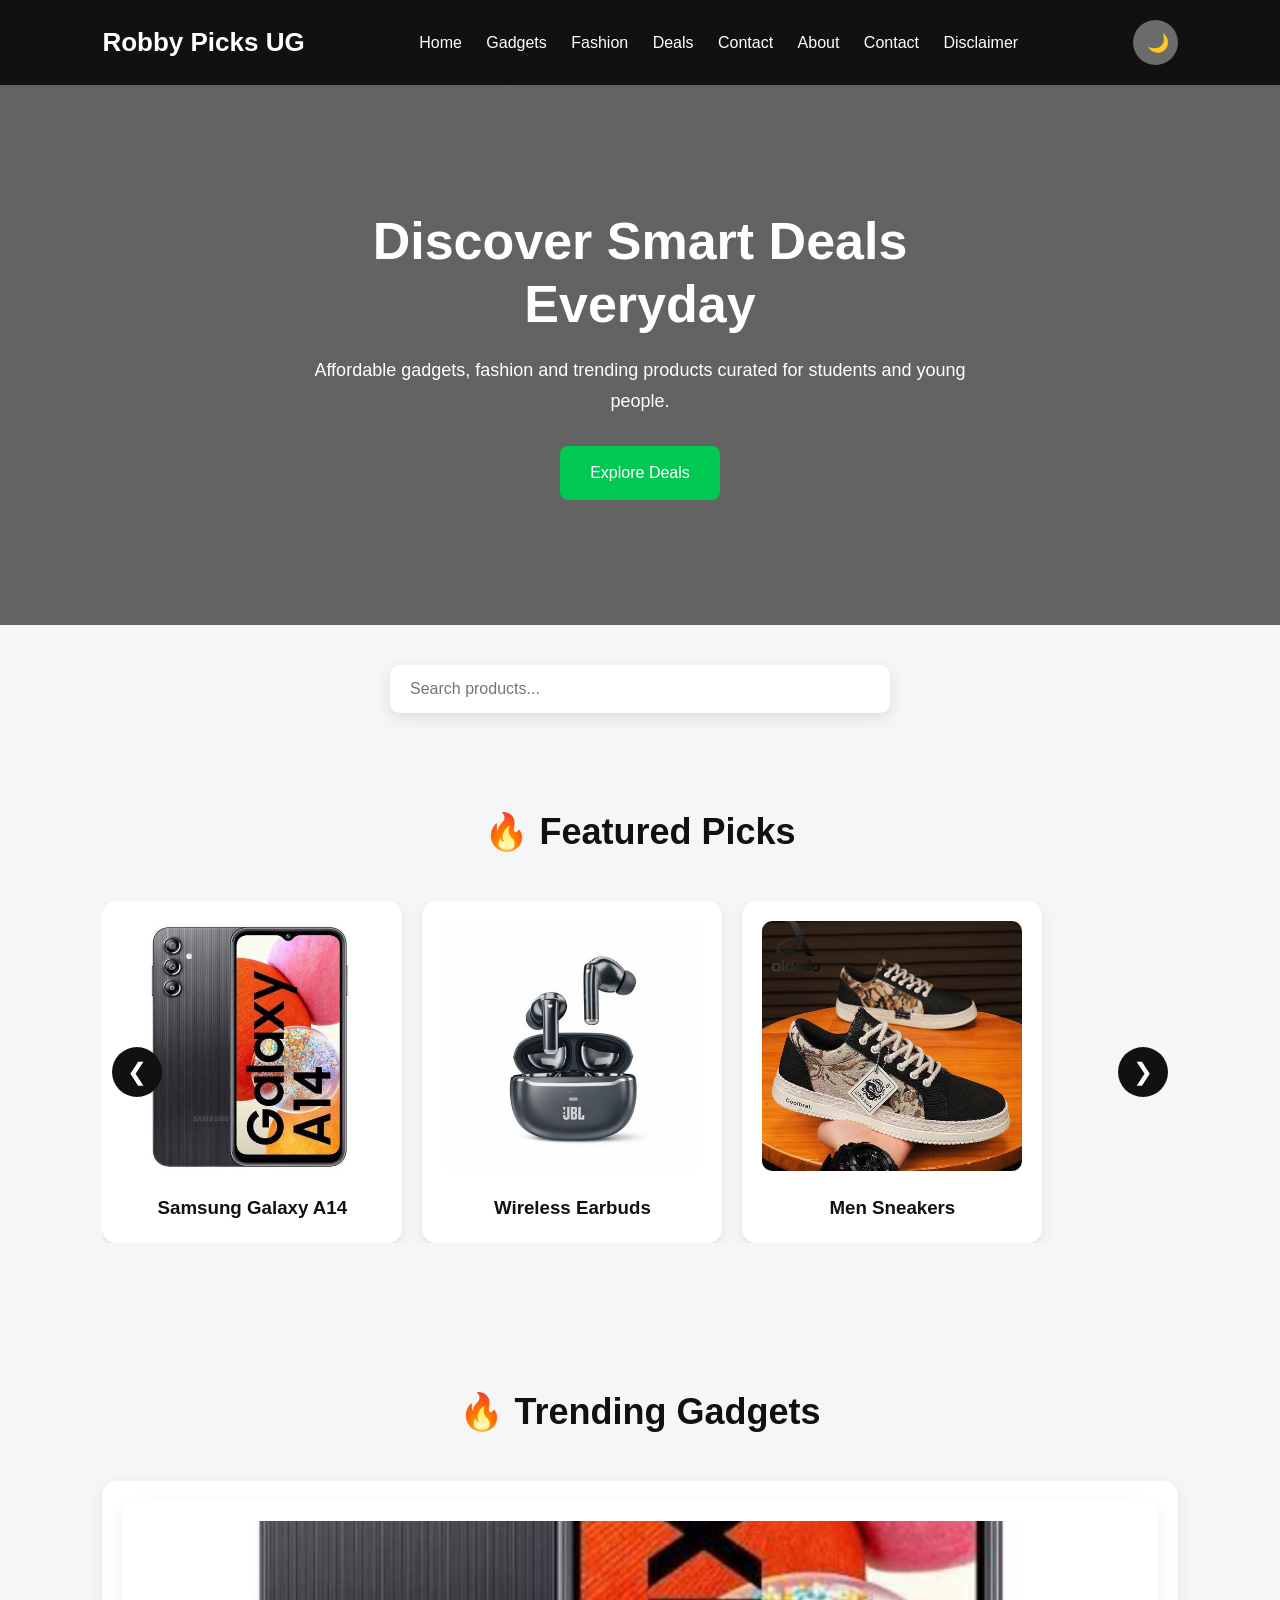
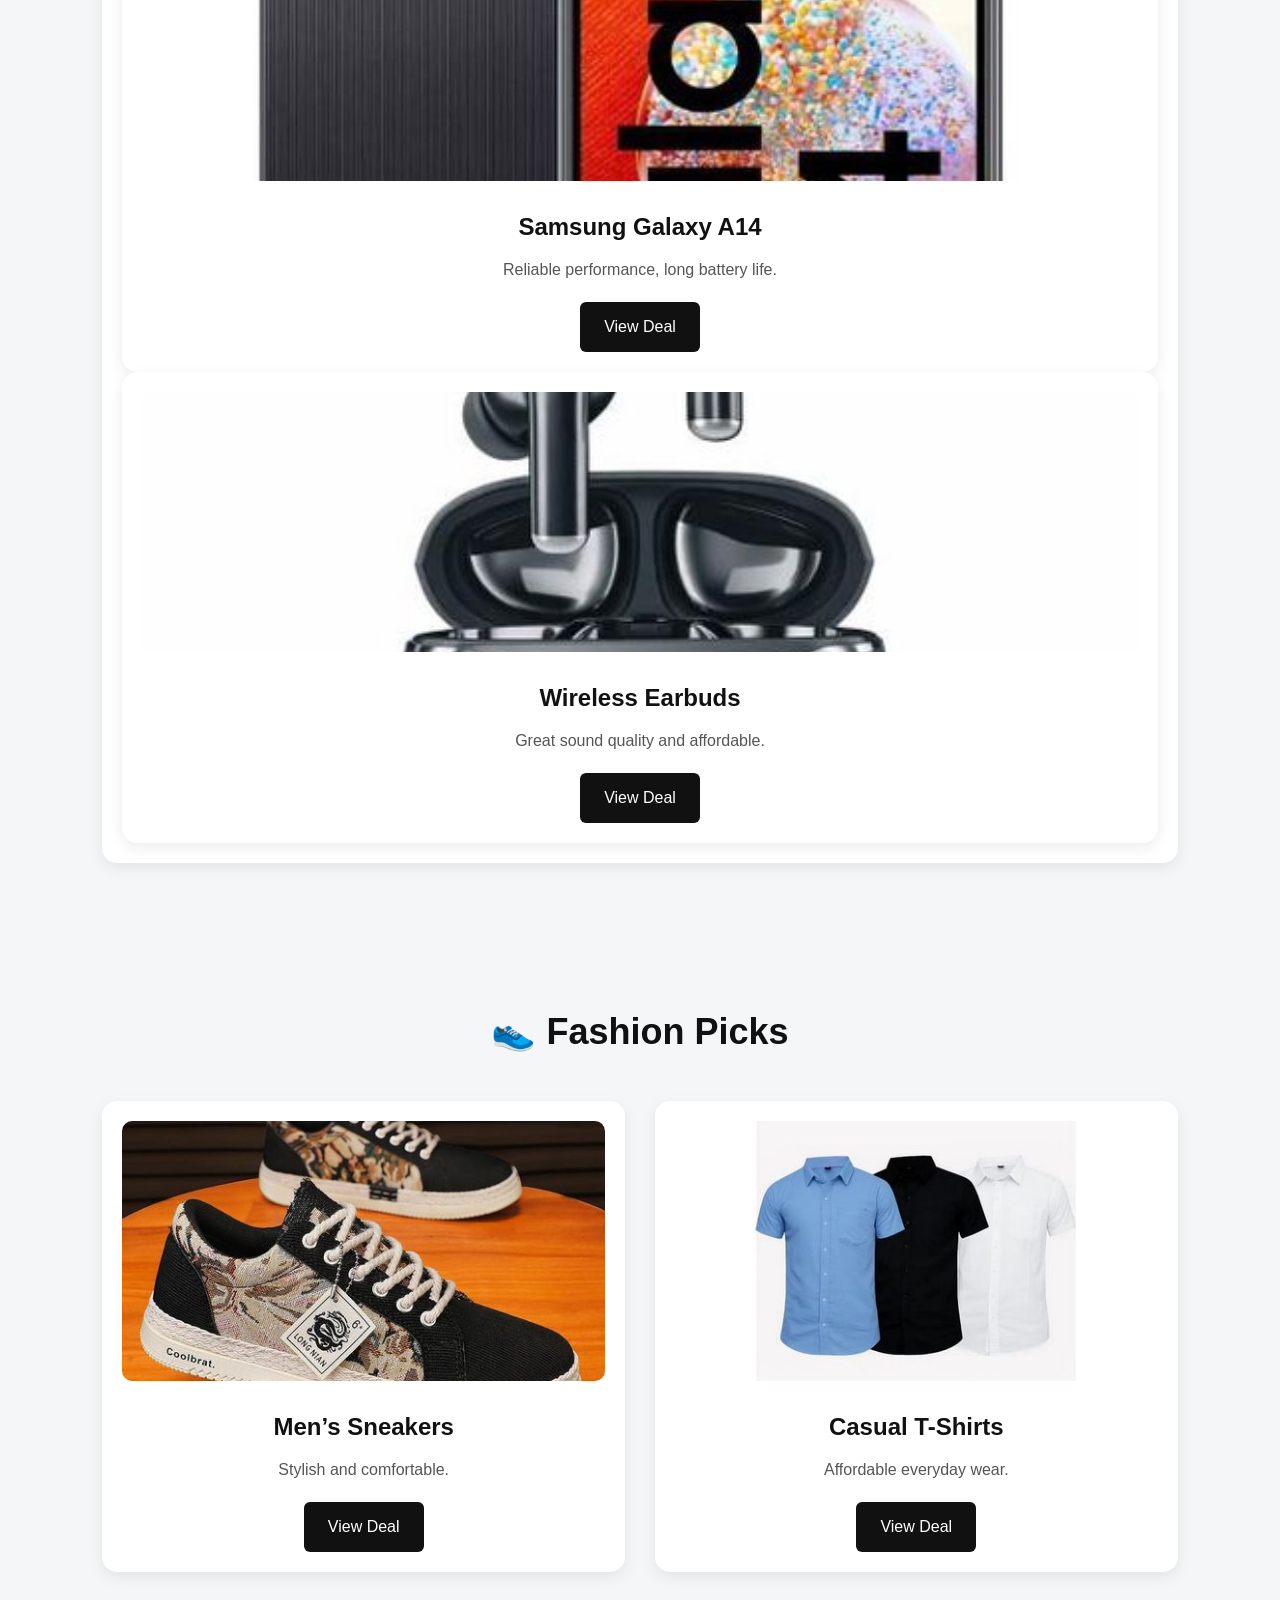
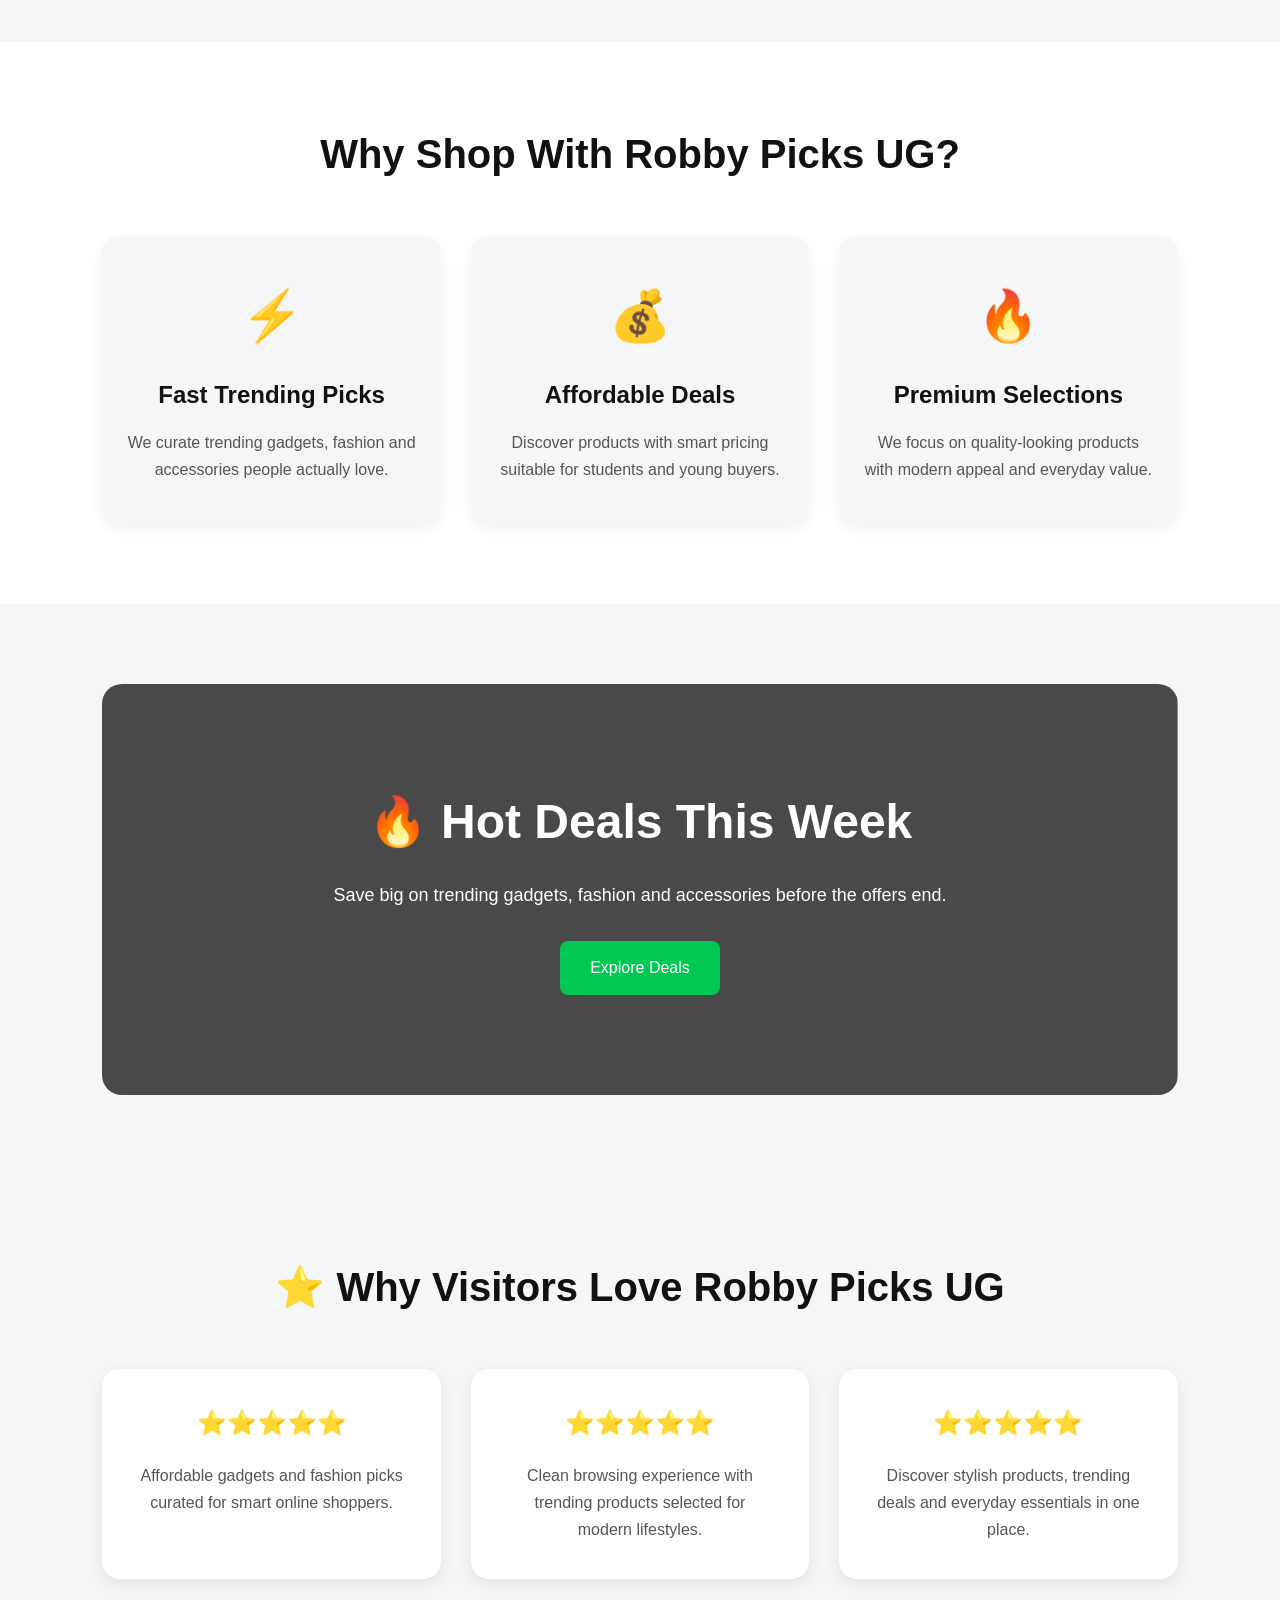
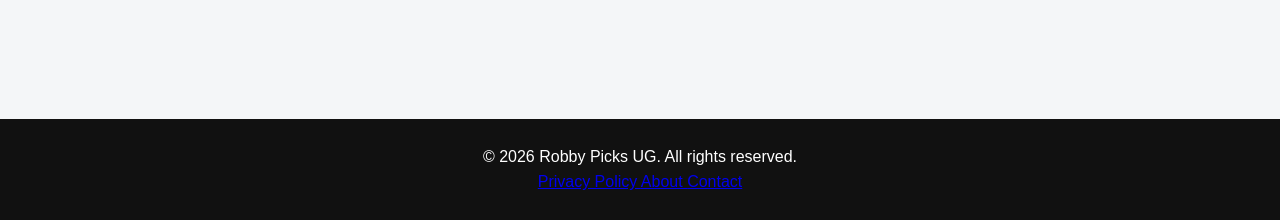
==== commit 4c4c7b79: "Update index.html" ====
--- a/index.html
+++ b/index.html
@@ -1,11 +1,4 @@
 <!DOCTYPE html>
-<html>
-<head>
-  <title>Robby Picks UG</title>
-  <link rel="stylesheet" href="styles.css">
-</head>
-
-<body><!DOCTYPE html>
 <html>
 <head>
   <title>Robby Picks UG</title>
@@ -30,6 +23,8 @@
     <a href="contact.html">Contact</a>
     <a href="about.html">About</a>
     <a href="contact.html">Contact</a>
+    <a href="Disclaimer.html">Disclaimer</a>
+
   </nav>
   <button id="darkModeToggle">
   🌙
@@ -114,8 +109,7 @@
       <img src="images/mens sneakers.jpg" alt="Sneakers">
       <h3>Men’s Sneakers</h3>
       <p>Stylish and comfortable.</p>
-      <a href="#" class="btn">View Deal</a>
-      
+      <a href="samsung-a14.html"class="btn">View Deal</a>
     </div>
     <div class="product">
       <img src="images/shirts.jpg" alt="T-Shirts">
@@ -206,7 +200,23 @@
   </div>
 </section>
 <footer>
-    <p>&copy; 2026 Robby Picks UG. All rights reserved.</p>
+
+  <p>
+    &copy; 2026 Robby Picks UG.
+    All rights reserved.
+  </p>
+  <div class="footer-links">
+    <a href="privacy.html">
+      Privacy Policy
+    </a>
+    <a href="about.html">
+      About
+    </a>
+    <a href="contact.html">
+      Contact
+    </a>
+  </div>
+
 </footer>
 
 <!-- BACK TO TOP BUTTON -->
@@ -217,205 +227,3 @@
 
 </body>
 </html>
-<script scr="script.js">
-</script>
-<body>
-
-<header>
-  <div class="logo">Robby Picks UG</div>
-  <div class="menu-toggle" id="menuToggle">
-  ☰
-</div>
-  <nav id="navbar">
-    <a href="index.html">Home</a>
-    <a href="gadgets.html">Gadgets</a>
-    <a href="fashion.html">Fashion</a>
-    <a href="deals.html">Deals</a>
-    <a href="contact.html">Contact</a>
-  </nav>
-  <button id="darkModeToggle">
-  🌙
-</button>
-</header>
-
-<section class="hero">
-  <div class="hero-content">
-    <h1>Discover Smart Deals Everyday</h1>
-    <p>Affordable gadgets, fashion and trending products curated for students and young people.</p>
-    <a href="deals.html" class="hero-btn">Explore Deals</a>
-  </div>
-  
-</section>
-
- <!-- SEARCH BAR -->
-<div class="search-container">
-  <input
-  type="text"
-  id="searchInput"
-  placeholder="Search products...">
-
-</div>
-
-<!-- FEATURED SLIDER -->
-<section class="slider-section">
-  <h2>🔥 Featured Picks</h2>
-  <div class="slider-container">
-    <button class="slider-btn prev" id="prevBtn">
-      ❮
-    </button>
-    <div class="slider-track" id="sliderTrack">
-
-      <!-- ITEM 1 -->
-      <div class="slide">
-        <img src="images/SamsungA14.jpg"
-        alt="Samsung">
-        <h3>Samsung Galaxy A14</h3>
-      </div>
-
-      <!-- ITEM 2 -->
-      <div class="slide">
-        <img src="images/Earbuds.jpg"
-        alt="Earbuds">
-        <h3>Wireless Earbuds</h3>
-      </div>
-
-      <!-- ITEM 3 -->
-      <div class="slide">
-        <img src="images/mens sneakers.jpg"
-        alt="Sneakers">
-        <h3>Men Sneakers</h3>
-      </div>
-    </div>
-    <button class="slider-btn next" id="nextBtn">
-      ❯
-    </button>
-  </div>
-  
-</section>
-<div class="section">
-  <h2>🔥 Trending Gadgets</h2>
-  <div class="product searchable">
-    <div class="product">
-      <img src="images/SamsungA14.jpg" alt="Samsung Galaxy A14">
-      <h3>Samsung Galaxy A14</h3>
-      <p>Reliable performance, long battery life.</p>
-      <a href="#" class="btn">View Deal</a>
-    </div>
-    <div class="product">
-      <img src="images/Earbuds.jpg" alt="Wireless Earbuds">
-      <h3>Wireless Earbuds</h3>
-      <p>Great sound quality and affordable.</p>
-      <a href="#" class="btn">View Deal</a>
-    </div>
-  </div>
-</div>
-<div class="section">
-  <h2>👟 Fashion Picks</h2>
-  <div class="products">
-    <div class="product">
-      <img src="images/mens sneakers.jpg" alt="Sneakers">
-      <h3>Men’s Sneakers</h3>
-      <p>Stylish and comfortable.</p>
-      <a href="#" class="btn">View Deal</a>
-      
-    </div>
-    <div class="product">
-      <img src="images/shirts.jpg" alt="T-Shirts">
-      <h3>Casual T-Shirts</h3>
-      <p>Affordable everyday wear.</p>
-      <a href="#" class="btn">View Deal</a>
-    </div>
-  </div>
-</div>
-
-<!-- WHY SHOP WITH US -->
-<section class="trust-section reveal">
-  <h2>Why Shop With Robby Picks UG?</h2>
-  <div class="trust-container">
-    <div class="trust-box">
-      <div class="trust-icon">⚡</div>
-      <h3>Fast Trending Picks</h3>
-      <p>We curate trending gadgets, fashion and accessories people actually love.
-      </p>
-
-    </div>
-
-    <div class="trust-box">
-      <div class="trust-icon">💰</div>
-      <h3>Affordable Deals</h3>
-      <p>
-        Discover products with smart pricing suitable for students and young buyers.
-      </p>
-    </div>
-    <div class="trust-box">
-      <div class="trust-icon">🔥</div>
-      <h3>Premium Selections</h3>
-      <p>
-        We focus on quality-looking products with modern appeal and everyday value.
-      </p>
-    </div>
-  </div>
-</section>
-
-<!-- FEATURED DEALS BANNER -->
-<section class="featured-banner reveal">
-  <div class="banner-content">
-    <h2>🔥 Hot Deals This Week</h2>
-    <p>
-      Save big on trending gadgets, fashion and accessories before the offers end.
-    </p>
-    <a href="deals.html" class="banner-btn">
-      Explore Deals
-    </a>
-  </div>
-
-</section>
-
-<!-- WHY VISITORS LOVE US -->
-<section class="reviews-section reveal">
-  <h2>⭐ Why Visitors Love Robby Picks UG</h2>
-  <div class="reviews-container">
-
-    <!-- CARD 1 -->
-    <div class="review-card">
-      <div class="stars">
-        ⭐⭐⭐⭐⭐
-      </div>
-      <p>
-        Affordable gadgets and fashion picks curated for smart online shoppers.
-      </p>
-    </div>
-
-    <!-- CARD 2 -->
-    <div class="review-card">
-      <div class="stars">
-        ⭐⭐⭐⭐⭐
-      </div>
-      <p>
-        Clean browsing experience with trending products selected for modern lifestyles.
-      </p>
-    </div>
-
-    <!-- CARD 3 -->
-    <div class="review-card">
-      <div class="stars">
-        ⭐⭐⭐⭐⭐
-      </div>
-      <p>
-        Discover stylish products, trending deals and everyday essentials in one place.
-      </p>
-    </div>
-  </div>
-</section>
-<footer>
-    <p>&copy; 2026 Robby Picks UG. All rights reserved.</p>
-</footer>
-
-<!-- BACK TO TOP BUTTON -->
-<button id="backToTop">
-  ↑
-</button>
-<script src="script.js"></script>
-
-</body>
-</html>
--- a/styles.css
+++ b/styles.css
@@ -541,6 +541,70 @@
     transform: scale(1.1);
   }
 
+  /*  ABOUT PAGE */
+.about-content {
+  max-width: 900px;
+  margin: auto;
+  text-align: center;
+}
+.about-content h2 {
+  font-size: 40px;
+  margin-bottom: 30px;
+}
+.about-content p {
+  margin-bottom: 25px;
+  line-height: 1.8;
+  font-size: 18px;
+  color: #555;
+}
+
+/* CONTACT PAGE */
+.contact-container {
+  max-width: 700px;
+  margin: auto;
+  text-align: center;
+}
+.contact-container h2 {
+  font-size: 40px;
+  margin-bottom: 30px;
+}
+
+/* FORM */
+.contact-form {
+  display: flex;
+  flex-direction: column;
+  gap: 20px;
+}
+
+/* INPUTS */
+.contact-form input,
+.contact-form textarea {
+  width: 100%;
+  padding: 15px;
+  border: none;
+  border-radius: 10px;
+  font-size: 16px;
+  outline: none;
+  box-shadow: 0 5px 15px rgba(0,0,0,0.08);
+}
+
+
+/* BUTTON */
+.contact-form button {
+  background: #00c853;
+  color: white;
+  border: none;
+  padding: 15px;
+  border-radius: 10px;
+  font-size: 16px;
+  cursor: pointer;
+  transition: 0.3s;
+}
+.contact-form button:hover {
+  background: #009624;
+  transform: scale(1.03);
+}
+
   /* SCROLL REVEAL ANIMATION */
   .reveal {
     opacity: 0;
